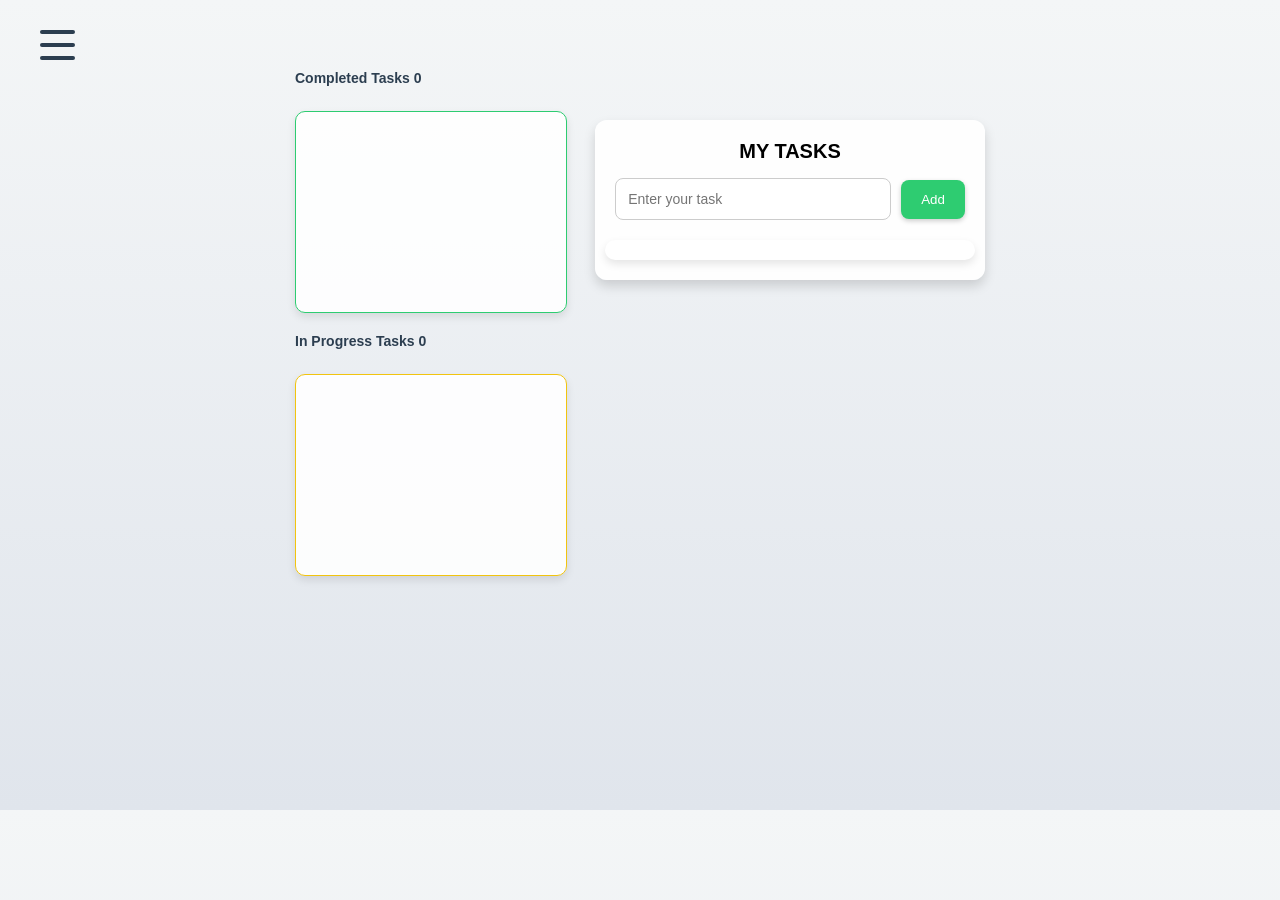
==== index.html @ 32404d9d "Updated project with clean version + menu fixes" ====
<!DOCTYPE html>
<html lang="en">
<head>
  <meta charset="UTF-8">
  <title>Sa3doons</title>
  <link rel="stylesheet" href="style.css">
</head>
<body>

  <!-- Hamburger Menu -->
  <div class="hamburger-menu" id="hamburger">
    <div></div>
    <div></div>
    <div></div>
  </div>

  <!-- Dropdown Menu -->
  <div class="dropdown-menu" id="dropdown-menu">
    <ul>
      <li>New Chat</li>
      <li>Recent</li>
      <li>Settings</li>
    </ul>
  </div>

  <div class="main-container">

    <!-- الصناديق الجديدة على الشمال -->
    <div class="left-container">
      <div class="box-title">Completed Tasks <span id="completed-count">0</span></div>
      <div class="completed-container">
        <ul id="completed-tasks"></ul>
      </div>

      <div class="box-title">In Progress Tasks <span id="inprogress-count">0</span></div>
      <div class="inprogress-container">
        <ul id="inprogress-tasks"></ul>
      </div>
    </div>

    <!-- المستطيل الأوسط + كلمة MY TASKS -->
    <div class="middle-container">
      <div id="page-title">MY TASKS</div>
      <div class="input-container">
        <input type="text" id="task-input" placeholder="Enter your task">
        <button id="add-btn">Add</button>
      </div>
      <div class="task-box">
        <ul id="task-list"></ul>
      </div>
      <div id="message"></div>
    </div>

  </div>

  <script src="script.js"></script>
</body>
</html>
---- style.css ----
body {
  font-family: Arial, sans-serif;
  background: linear-gradient(to bottom, #f4f6f7, #e0e5ec);
  margin: 0;
  padding: 20px;
}

/* Hamburger Menu */
.hamburger-menu {
  width: 35px;
  height: 30px;
  display: flex;
  flex-direction: column;
  justify-content: space-between;
  cursor: pointer;
  margin: 10px 20px;
}
.hamburger-menu div {
  width: 100%;
  height: 4px;
  background-color: #2c3e50;
  border-radius: 2px;
  transition: all 0.3s ease;
}

/* Dropdown Menu */
.dropdown-menu {
  display: none;
  position: absolute;
  top: 50px;
  left: 20px;
  background-color: white;
  border: 1px solid #ccc;
  border-radius: 8px;
  box-shadow: 0 6px 12px rgba(0,0,0,0.15);
  z-index: 100;
}
.dropdown-menu ul {
  list-style: none;
  padding: 10px;
  margin: 0;
}
.dropdown-menu ul li {
  padding: 10px 15px;
  cursor: pointer;
  transition: all 0.2s ease;
}
.dropdown-menu ul li:hover {
  background-color: #f0f4f7;
}

/* الحاوية الرئيسية */
.main-container {
  display: flex;
  justify-content: center;
  align-items: flex-start;
  gap: 50px;
  min-height: 80vh;
}

/* الحاوية الشمال */
.left-container {
  display: flex;
  flex-direction: column;
  gap: 20px;
  flex-shrink: 0;
  align-items: flex-start;
  width: 250px;
}

/* العناوين فوق الصناديق */
.box-title {
  font-size: 14px;
  font-weight: bold;
  margin-bottom: 5px;
  color: #2c3e50;
}

/* الحاويات الجانبية (Stretch) */
.completed-container, .inprogress-container {
  width: 100%;
  min-height: 180px;
  max-height: 400px;
  border-radius: 10px;
  padding: 10px;
  overflow-y: auto;
  background-color: rgba(255,255,255,0.9);
  border: 1px solid #ccc;
  box-shadow: 0 4px 8px rgba(0,0,0,0.1);
}
.completed-container { border-color: #2ecc71; }
.inprogress-container { border-color: #f1c40f; }

/* الحاوية الوسطى */
.middle-container {
  display: flex;
  flex-direction: column;
  align-items: center;
  flex-shrink: 0;
  margin-top: 50px;
  width: 350px;
  background-color: rgba(255,255,255,0.95);
  border-radius: 12px;
  box-shadow: 0 6px 12px rgba(0,0,0,0.15);
  padding: 20px;
}

/* كلمة MY TASKS */
#page-title {
  font-size: 20px;
  font-weight: bold;
  margin-bottom: 15px;
}

/* الإدخال + زر الإضافة */
.input-container {
  display: flex;
  align-items: center;
  margin-bottom: 20px;
}
input {
  padding: 12px;
  width: 250px;
  border: 1px solid #ccc;
  border-radius: 8px;
  font-size: 14px;
}
button {
  padding: 12px 20px;
  background-color: #2ecc71;
  color: white;
  border: none;
  border-radius: 8px;
  cursor: pointer;
  margin-left: 10px;
  box-shadow: 0 2px 5px rgba(0,0,0,0.2);
  transition: all 0.2s ease-in-out;
}
button:hover {
  background-color: #27ae60;
  transform: translateY(-2px);
  box-shadow: 0 4px 10px rgba(0,0,0,0.25);
}

/* مربع المهام */
.task-box {
  width: 100%;
  max-height: 300px;
  border-radius: 10px;
  background-color: #fff;
  overflow-y: auto;
  padding: 10px;
  box-shadow: 0 4px 8px rgba(0,0,0,0.1);
}

ul {
  list-style: none;
  padding: 0;
  margin: 0;
}
li {
  display: flex;
  align-items: center;
  padding: 10px 12px;
  border-bottom: 1px solid #eee;
  margin-bottom: 5px;
  border-radius: 6px;
  background-color: #fafafa;
  transition: all 0.2s ease;
}
li:hover { background-color: #f0f4f7; }
li span.task-text { flex-grow: 1; margin-left: 10px; }
.completed { text-decoration: line-through; color: gray; opacity: 0.7; }

/* زر X */
.delete-btn {
  background-color: red;
  color: white;
  border: none;
  border-radius: 6px;
  width: 32px;
  height: 32px;
  cursor: pointer;
  font-weight: bold;
  display: flex;
  align-items: center;
  justify-content: center;
  font-size: 16px;
  margin-left: 5px;
  transition: all 0.2s;
}
.delete-btn:hover { background-color: darkred; transform: scale(1.1); }

/* زر ✔ */
.done-btn {
  background-color: #2ecc71;
  color: white;
  border: none;
  border-radius: 6px;
  width: 32px;
  height: 32px;
  cursor: pointer;
  font-weight: bold;
  display: flex;
  align-items: center;
  justify-content: center;
  font-size: 16px;
  margin-left: 5px;
  transition: all 0.2s;
}
.done-btn:hover { background-color: #27ae60; transform: scale(1.1); }

/* رسالة الإنجاز */
#message {
  display: none;
  color: #155724;
  background-color: #d4edda;
  border: 1px solid #c3e6cb;
  padding: 10px 20px;
  border-radius: 8px;
  font-weight: bold;
  text-align: center;
  min-width: 200px;
  margin-top: 10px;
}

/* Responsive */
@media screen and (max-width: 768px) {
  .main-container { flex-direction: column; align-items: center; gap: 20px; }
  .left-container { width: 90%; flex-direction: row; justify-content: space-between; }
  .middle-container { width: 90%; margin-top: 20px; }
}
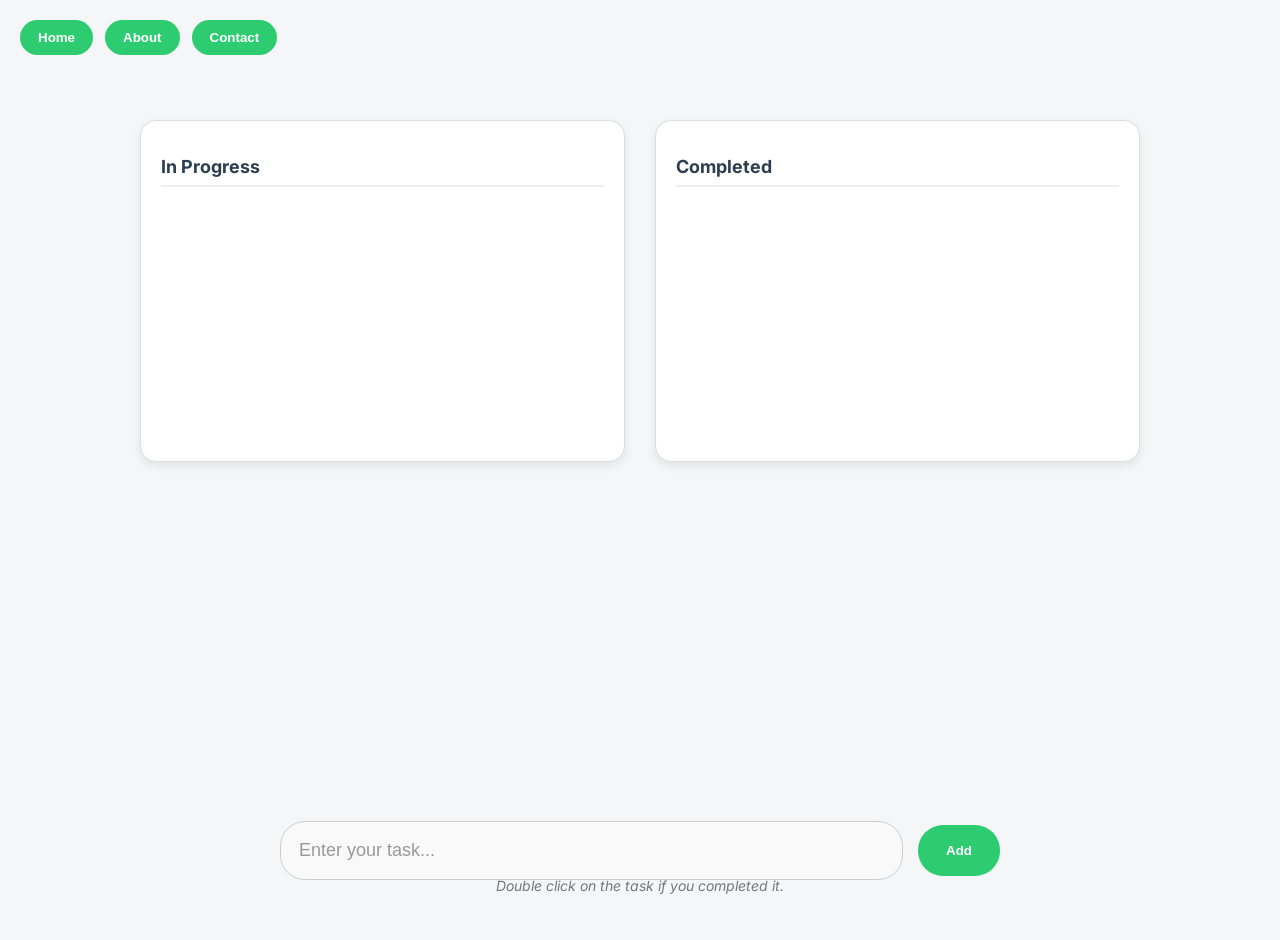
==== commit f89290a4: "Updated project with clean version + menu fixes" ====
--- a/index.html
+++ b/index.html
@@ -2,56 +2,51 @@
 <html lang="en">
 <head>
   <meta charset="UTF-8">
-  <title>Sa3doons</title>
+  <meta name="viewport" content="width=device-width, initial-scale=1.0">
+  <title>To-Do App</title>
   <link rel="stylesheet" href="style.css">
 </head>
 <body>
 
-  <!-- Hamburger Menu -->
-  <div class="hamburger-menu" id="hamburger">
-    <div></div>
-    <div></div>
-    <div></div>
+  <!-- الأزرار فوق -->
+  <div class="top-buttons">
+    <button class="top-btn">Home</button>
+    <button class="top-btn">About</button>
+    <button class="top-btn">Contact</button>
   </div>
 
-  <!-- Dropdown Menu -->
-  <div class="dropdown-menu" id="dropdown-menu">
-    <ul>
-      <li>New Chat</li>
-      <li>Recent</li>
-      <li>Settings</li>
-    </ul>
+  <!-- الأعمدة الجديدة -->
+  <div class="tasks-container">
+    <!-- In Progress -->
+    <div class="task-column">
+      <h2>In Progress</h2>
+      <ul id="inprogress-list">
+        <!-- Tasks هنا -->
+      </ul>
+    </div>
+
+    <!-- Completed -->
+    <div class="task-column">
+      <h2>Completed</h2>
+      <ul id="completed-list">
+        <!-- Tasks هنا -->
+      </ul>
+    </div>
   </div>
 
-  <div class="main-container">
+  <!-- إدخال التاسكات تحت -->
+  <div class="input-container-bottom">
+    <input type="text" id="taskInput" placeholder="Enter your task...">
+    <button id="addTaskBtn">Add</button>
+  </div>
+<div class="hint-message">
+  Double click on the task if you completed it.
+</div>
 
-    <!-- الصناديق الجديدة على الشمال -->
-    <div class="left-container">
-      <div class="box-title">Completed Tasks <span id="completed-count">0</span></div>
-      <div class="completed-container">
-        <ul id="completed-tasks"></ul>
-      </div>
+<p class="hint-message">Double click on the task if you completed it.</p>
 
-      <div class="box-title">In Progress Tasks <span id="inprogress-count">0</span></div>
-      <div class="inprogress-container">
-        <ul id="inprogress-tasks"></ul>
-      </div>
-    </div>
-
-    <!-- المستطيل الأوسط + كلمة MY TASKS -->
-    <div class="middle-container">
-      <div id="page-title">MY TASKS</div>
-      <div class="input-container">
-        <input type="text" id="task-input" placeholder="Enter your task">
-        <button id="add-btn">Add</button>
-      </div>
-      <div class="task-box">
-        <ul id="task-list"></ul>
-      </div>
-      <div id="message"></div>
-    </div>
-
-  </div>
+  <!-- مسج -->
+  <div id="message"></div>
 
   <script src="script.js"></script>
 </body>
--- a/style.css
+++ b/style.css
@@ -1,232 +1,209 @@
+@import url('https://fonts.googleapis.com/css2?family=Inter:wght@400;600;700&display=swap');
+
 body {
-  font-family: Arial, sans-serif;
-  background: linear-gradient(to bottom, #f4f6f7, #e0e5ec);
+  font-family: 'Inter', sans-serif;
   margin: 0;
   padding: 20px;
-}
-
-/* Hamburger Menu */
-.hamburger-menu {
-  width: 35px;
-  height: 30px;
+  min-height: 100vh;
   display: flex;
   flex-direction: column;
-  justify-content: space-between;
+  justify-content: flex-start;
+  align-items: center;
+  background: #f4f6f7;
+  color: #333;
+}
+
+/* الأزرار فوق */
+.top-buttons {
+  position: absolute;
+  top: 20px;
+  left: 20px;
+  display: flex;
+  gap: 12px;
+}
+.top-btn {
+  padding: 10px 18px;
+  border: none;
+  border-radius: 20px;
+  background: #2ecc71;
+  color: #fff;
+  font-weight: 600;
   cursor: pointer;
-  margin: 10px 20px;
-}
-.hamburger-menu div {
+  transition: all 0.3s;
+}
+.top-btn:hover {
+  background: #27ae60;
+  transform: scale(1.05);
+}
+
+/* Container الأعمدة */
+.tasks-container {
+  display: flex;
+  justify-content: center;
+  gap: 30px;
+  margin-top: 100px;
   width: 100%;
-  height: 4px;
-  background-color: #2c3e50;
-  border-radius: 2px;
-  transition: all 0.3s ease;
-}
-
-/* Dropdown Menu */
-.dropdown-menu {
+  max-width: 1000px;
+}
+
+/* Column واحد */
+.task-column {
+  flex: 1;
+  min-height: 300px;
+  background: #fff;
+  padding: 20px;
+  border-radius: 16px;
+  box-shadow: 0 4px 10px rgba(0,0,0,0.08);
+  border: 1px solid #ddd;
+}
+
+/* العنوان */
+.task-column h2 {
+  font-size: 18px;
+  font-weight: 700;
+  color: #2c3e50;
+  margin-bottom: 15px;
+  border-bottom: 2px solid #eee;
+  padding-bottom: 8px;
+}
+
+/* ليست التاسكات */
+.task-column ul {
+  list-style: none;
+  margin: 0;
+  padding: 0;
+}
+
+.task-column li {
+  display: flex;
+  align-items: center;
+  background: #f9f9f9;
+  margin-bottom: 10px;
+  padding: 12px 15px;
+  border-radius: 12px;
+  border: 1px solid #e0e0e0;
+  transition: background 0.3s, transform 0.3s, opacity 0.3s;
+}
+
+.task-column li:hover {
+  background: #eefaf6;
+}
+
+.task-column li span {
+  flex-grow: 1;
+}
+
+.task-column li.completed {
+  text-decoration: line-through;
+  color: #888;
+  opacity: 0.7;
+}
+
+/* الإدخال أسفل */
+.input-container-bottom {
+  position: fixed;
+  bottom: 20px;
+  left: 50%;
+  transform: translateX(-50%);
+  display: flex;
+  align-items: center;
+  width: 720px;
+  justify-content: center;
+  z-index: 100;
+  background: transparent;
+}
+
+.input-container-bottom input {
+  padding: 18px;
+  flex-grow: 1;
+  border: 1px solid #ccc;
+  border-radius: 25px;
+  font-size: 18px;
+  background: #f9f9f9;
+  color: #333;
+  transition: all 0.3s;
+}
+.input-container-bottom input::placeholder { color: #999; }
+.input-container-bottom input:focus { outline: none; border-color: #2ecc71; }
+
+.input-container-bottom button {
+  padding: 18px 28px;
+  margin-left: 15px;
+  border: none;
+  border-radius: 25px;
+  cursor: pointer;
+  font-weight: 700;
+  color: #fff;
+  background: #2ecc71;
+  transition: all 0.3s;
+}
+.input-container-bottom button:hover {
+  transform: scale(1.05);
+  background: #27ae60;
+}
+
+/* المسج (ثابت) */
+#message {
+  position: fixed;
+  top: 80px;
+  left: 50%;
+  transform: translateX(-50%);
   display: none;
-  position: absolute;
-  top: 50px;
-  left: 20px;
-  background-color: white;
-  border: 1px solid #ccc;
-  border-radius: 8px;
-  box-shadow: 0 6px 12px rgba(0,0,0,0.15);
-  z-index: 100;
-}
-.dropdown-menu ul {
-  list-style: none;
-  padding: 10px;
-  margin: 0;
-}
-.dropdown-menu ul li {
-  padding: 10px 15px;
-  cursor: pointer;
-  transition: all 0.2s ease;
-}
-.dropdown-menu ul li:hover {
-  background-color: #f0f4f7;
-}
-
-/* الحاوية الرئيسية */
-.main-container {
-  display: flex;
-  justify-content: center;
-  align-items: flex-start;
-  gap: 50px;
-  min-height: 80vh;
-}
-
-/* الحاوية الشمال */
-.left-container {
-  display: flex;
-  flex-direction: column;
-  gap: 20px;
-  flex-shrink: 0;
-  align-items: flex-start;
-  width: 250px;
-}
-
-/* العناوين فوق الصناديق */
-.box-title {
-  font-size: 14px;
-  font-weight: bold;
-  margin-bottom: 5px;
-  color: #2c3e50;
-}
-
-/* الحاويات الجانبية (Stretch) */
-.completed-container, .inprogress-container {
-  width: 100%;
-  min-height: 180px;
-  max-height: 400px;
-  border-radius: 10px;
-  padding: 10px;
-  overflow-y: auto;
-  background-color: rgba(255,255,255,0.9);
-  border: 1px solid #ccc;
-  box-shadow: 0 4px 8px rgba(0,0,0,0.1);
-}
-.completed-container { border-color: #2ecc71; }
-.inprogress-container { border-color: #f1c40f; }
-
-/* الحاوية الوسطى */
-.middle-container {
-  display: flex;
-  flex-direction: column;
-  align-items: center;
-  flex-shrink: 0;
-  margin-top: 50px;
-  width: 350px;
-  background-color: rgba(255,255,255,0.95);
-  border-radius: 12px;
-  box-shadow: 0 6px 12px rgba(0,0,0,0.15);
-  padding: 20px;
-}
-
-/* كلمة MY TASKS */
-#page-title {
-  font-size: 20px;
-  font-weight: bold;
-  margin-bottom: 15px;
-}
-
-/* الإدخال + زر الإضافة */
-.input-container {
-  display: flex;
-  align-items: center;
-  margin-bottom: 20px;
-}
-input {
-  padding: 12px;
-  width: 250px;
-  border: 1px solid #ccc;
-  border-radius: 8px;
-  font-size: 14px;
-}
-button {
-  padding: 12px 20px;
-  background-color: #2ecc71;
-  color: white;
+  opacity: 0;
+  color: #27ae60;
+  background-color: #d4edda;
+  border: 1px solid #c3e6cb;
+  padding: 12px 25px;
+  border-radius: 25px;
+  font-weight: 700;
+  text-align: center;
+  min-width: 200px;
+  z-index: 200;
+  transition: opacity 0.4s ease;
+}
+
+/* زرار X */
+.delete-btn {
+  background-color: #e74c3c;
+  color: #fff;
   border: none;
-  border-radius: 8px;
-  cursor: pointer;
-  margin-left: 10px;
-  box-shadow: 0 2px 5px rgba(0,0,0,0.2);
-  transition: all 0.2s ease-in-out;
-}
-button:hover {
-  background-color: #27ae60;
-  transform: translateY(-2px);
-  box-shadow: 0 4px 10px rgba(0,0,0,0.25);
-}
-
-/* مربع المهام */
-.task-box {
-  width: 100%;
-  max-height: 300px;
-  border-radius: 10px;
-  background-color: #fff;
-  overflow-y: auto;
-  padding: 10px;
-  box-shadow: 0 4px 8px rgba(0,0,0,0.1);
-}
-
-ul {
-  list-style: none;
-  padding: 0;
-  margin: 0;
-}
-li {
-  display: flex;
-  align-items: center;
-  padding: 10px 12px;
-  border-bottom: 1px solid #eee;
-  margin-bottom: 5px;
-  border-radius: 6px;
-  background-color: #fafafa;
-  transition: all 0.2s ease;
-}
-li:hover { background-color: #f0f4f7; }
-li span.task-text { flex-grow: 1; margin-left: 10px; }
-.completed { text-decoration: line-through; color: gray; opacity: 0.7; }
-
-/* زر X */
-.delete-btn {
-  background-color: red;
-  color: white;
-  border: none;
-  border-radius: 6px;
-  width: 32px;
-  height: 32px;
+  border-radius: 14px;
+  width: 36px;
+  height: 36px;
   cursor: pointer;
   font-weight: bold;
   display: flex;
   align-items: center;
   justify-content: center;
   font-size: 16px;
-  margin-left: 5px;
+  margin-left: 6px;
   transition: all 0.2s;
 }
-.delete-btn:hover { background-color: darkred; transform: scale(1.1); }
-
-/* زر ✔ */
-.done-btn {
-  background-color: #2ecc71;
-  color: white;
-  border: none;
-  border-radius: 6px;
-  width: 32px;
-  height: 32px;
-  cursor: pointer;
-  font-weight: bold;
-  display: flex;
-  align-items: center;
-  justify-content: center;
-  font-size: 16px;
-  margin-left: 5px;
-  transition: all 0.2s;
-}
-.done-btn:hover { background-color: #27ae60; transform: scale(1.1); }
-
-/* رسالة الإنجاز */
-#message {
-  display: none;
-  color: #155724;
-  background-color: #d4edda;
-  border: 1px solid #c3e6cb;
-  padding: 10px 20px;
-  border-radius: 8px;
-  font-weight: bold;
+.delete-btn:hover { background-color: #c0392b; transform: scale(1.1); }
+
+/* Animation for tasks */
+.task-enter {
+  opacity: 0;
+  transform: translateY(10px);
+  background-color: #d4edda; /* أخضر فاتح عند الدخول */
+}
+.task-exit {
+  opacity: 0;
+  transform: translateY(-10px);
+  background-color: #f8d7da; /* أحمر فاتح عند الخروج */
+}
+/* Hint ثابتة تحت صندوق الإدخال */
+.hint-message {
+  position: fixed;
+  bottom: 0; /* تحت خالص */
+  left: 50%;
+  transform: translateX(-50%);
+  font-size: 14px;
+  color: #777; /* رمادي فاتح شبه ChatGPT */
+  background: transparent;
+  padding: 6px 0;
   text-align: center;
-  min-width: 200px;
-  margin-top: 10px;
-}
-
-/* Responsive */
-@media screen and (max-width: 768px) {
-  .main-container { flex-direction: column; align-items: center; gap: 20px; }
-  .left-container { width: 90%; flex-direction: row; justify-content: space-between; }
-  .middle-container { width: 90%; margin-top: 20px; }
-}
+  width: 100%;
+  pointer-events: none; /* عشان ما تمنعش الكليك */
+  font-style: italic;
+}
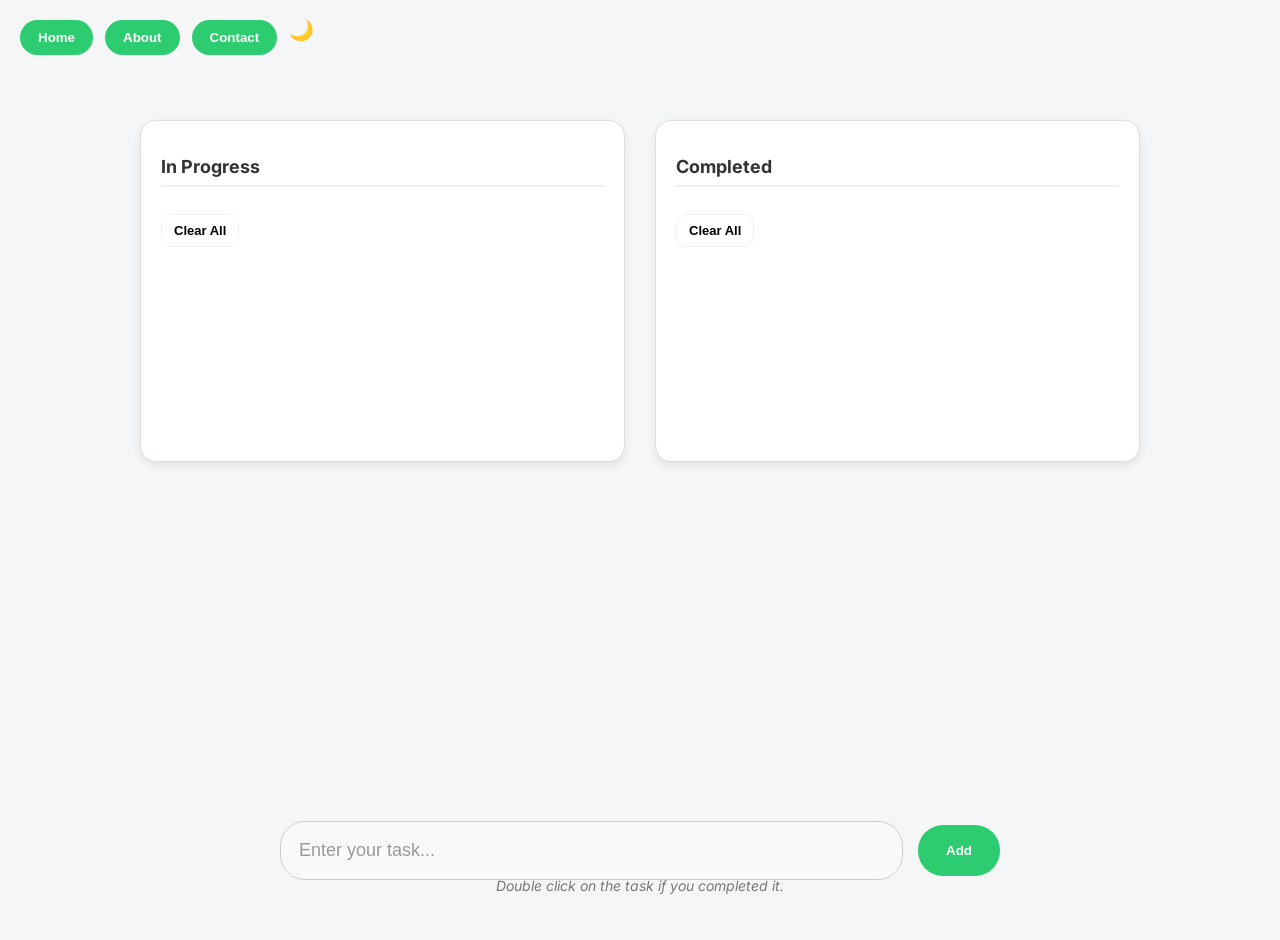
==== commit 3368afd0: "رسالة التعديل" ====
--- a/index.html
+++ b/index.html
@@ -1,18 +1,19 @@
 <!DOCTYPE html>
 <html lang="en">
 <head>
-  <meta charset="UTF-8">
-  <meta name="viewport" content="width=device-width, initial-scale=1.0">
+  <meta charset="UTF-8" />
+  <meta name="viewport" content="width=device-width, initial-scale=1.0"/>
   <title>To-Do App</title>
-  <link rel="stylesheet" href="style.css">
+  <link rel="stylesheet" href="style.css" />
 </head>
 <body>
-
   <!-- الأزرار فوق -->
   <div class="top-buttons">
     <button class="top-btn">Home</button>
     <button class="top-btn">About</button>
     <button class="top-btn">Contact</button>
+    <!-- ايموجي Dark/Light -->
+    <span id="darkModeToggle" title="Toggle dark mode">🌙</span>
   </div>
 
   <!-- الأعمدة الجديدة -->
@@ -23,6 +24,7 @@
       <ul id="inprogress-list">
         <!-- Tasks هنا -->
       </ul>
+      <button class="clear-btn" data-target="inprogress-list">Clear All</button>
     </div>
 
     <!-- Completed -->
@@ -31,6 +33,7 @@
       <ul id="completed-list">
         <!-- Tasks هنا -->
       </ul>
+      <button class="clear-btn" data-target="completed-list">Clear All</button>
     </div>
   </div>
 
@@ -39,11 +42,12 @@
     <input type="text" id="taskInput" placeholder="Enter your task...">
     <button id="addTaskBtn">Add</button>
   </div>
-<div class="hint-message">
-  Double click on the task if you completed it.
-</div>
 
-<p class="hint-message">Double click on the task if you completed it.</p>
+  <div class="hint-message">
+    Double click on the task if you completed it.
+  </div>
+
+  <p class="hint-message">Double click on the task if you completed it.</p>
 
   <!-- مسج -->
   <div id="message"></div>
--- a/style.css
+++ b/style.css
@@ -1,4 +1,42 @@
 @import url('https://fonts.googleapis.com/css2?family=Inter:wght@400;600;700&display=swap');
+
+/* CSS variables (لتسهيل الـ Dark Mode) */
+:root{
+  --bg: #f4f6f7;
+  --card: #ffffff;
+  --text: #333333;
+  --primary: #2ecc71;
+  --primary-hover: #27ae60;
+  --item-bg: #f9f9f9;
+  --item-hover: #eefaf6;
+  --success-bg: #d4edda;
+  --success-border: #c3e6cb;
+  --danger: #e74c3c;
+  --danger-hover: #c0392b;
+  --hint: #777777;
+  --message-text: #27ae60;
+  --message-bg: #d4edda;
+  --message-border: #c3e6cb;
+}
+
+/* Dark theme overrides */
+body.dark{
+  --bg: #071227;
+  --card: #0b1220;
+  --text: #e6eef8;
+  --primary: #2ecc71;
+  --primary-hover: #27ae60;
+  --item-bg: #071a2a;
+  --item-hover: #082532;
+  --success-bg: #08321f;
+  --success-border: #08321f;
+  --danger: #8b2b2b;
+  --danger-hover: #7a2424;
+  --hint: #9aa7b4;
+  --message-text: #9be6a6;
+  --message-bg: #08321f;
+  --message-border: #113b26;
+}
 
 body {
   font-family: 'Inter', sans-serif;
@@ -9,8 +47,9 @@
   flex-direction: column;
   justify-content: flex-start;
   align-items: center;
-  background: #f4f6f7;
-  color: #333;
+  background: var(--bg);
+  color: var(--text);
+  transition: background 0.25s ease, color 0.25s ease;
 }
 
 /* الأزرار فوق */
@@ -25,15 +64,25 @@
   padding: 10px 18px;
   border: none;
   border-radius: 20px;
-  background: #2ecc71;
+  background: var(--primary);
   color: #fff;
   font-weight: 600;
   cursor: pointer;
   transition: all 0.3s;
 }
 .top-btn:hover {
-  background: #27ae60;
+  background: var(--primary-hover);
   transform: scale(1.05);
+}
+
+/* ايموجي الدارك/لايت */
+#darkModeToggle {
+  cursor: pointer;
+  font-size: 20px;
+  line-height: 1;
+  background: none;
+  border: none;
+  padding: 0;
 }
 
 /* Container الأعمدة */
@@ -44,24 +93,28 @@
   margin-top: 100px;
   width: 100%;
   max-width: 1000px;
+  flex-wrap: wrap; /* عشان الموبايل */
 }
 
 /* Column واحد */
 .task-column {
   flex: 1;
   min-height: 300px;
-  background: #fff;
+  background: var(--card);
   padding: 20px;
   border-radius: 16px;
   box-shadow: 0 4px 10px rgba(0,0,0,0.08);
   border: 1px solid #ddd;
+  transition: background 0.25s ease;
+  min-width: 300px;  /* للموبايل */
+  max-width: 100%;
 }
 
 /* العنوان */
 .task-column h2 {
   font-size: 18px;
   font-weight: 700;
-  color: #2c3e50;
+  color: var(--text);
   margin-bottom: 15px;
   border-bottom: 2px solid #eee;
   padding-bottom: 8px;
@@ -77,7 +130,7 @@
 .task-column li {
   display: flex;
   align-items: center;
-  background: #f9f9f9;
+  background: var(--item-bg);
   margin-bottom: 10px;
   padding: 12px 15px;
   border-radius: 12px;
@@ -86,7 +139,7 @@
 }
 
 .task-column li:hover {
-  background: #eefaf6;
+  background: var(--item-hover);
 }
 
 .task-column li span {
@@ -97,6 +150,30 @@
   text-decoration: line-through;
   color: #888;
   opacity: 0.7;
+}
+
+/* زرار Clear All */
+.clear-btn{
+  margin-top: 12px;
+  padding: 8px 12px;
+  border-radius: 10px;
+  border: 1px solid rgba(0,0,0,0.06);
+  background: transparent;
+  cursor: pointer;
+  font-weight: 700;
+  font-size: 13px;
+  transition: transform .15s;
+}
+.clear-btn:hover{ transform: scale(1.03); }
+
+/* ✅ تعديل للـ Dark Mode */
+body.dark .clear-btn {
+  color: #e6eef8;
+  border: 1px solid #445;
+  background: #0f1a2f;
+}
+body.dark .clear-btn:hover {
+  background: #1b2a45;
 }
 
 /* الإدخال أسفل */
@@ -107,7 +184,8 @@
   transform: translateX(-50%);
   display: flex;
   align-items: center;
-  width: 720px;
+  width: 90%;          /* للموبايل */
+  max-width: 720px;    /* للاب */
   justify-content: center;
   z-index: 100;
   background: transparent;
@@ -119,12 +197,12 @@
   border: 1px solid #ccc;
   border-radius: 25px;
   font-size: 18px;
-  background: #f9f9f9;
-  color: #333;
+  background: var(--item-bg);
+  color: var(--text);
   transition: all 0.3s;
 }
 .input-container-bottom input::placeholder { color: #999; }
-.input-container-bottom input:focus { outline: none; border-color: #2ecc71; }
+.input-container-bottom input:focus { outline: none; border-color: var(--primary); }
 
 .input-container-bottom button {
   padding: 18px 28px;
@@ -134,12 +212,12 @@
   cursor: pointer;
   font-weight: 700;
   color: #fff;
-  background: #2ecc71;
+  background: var(--primary);
   transition: all 0.3s;
 }
 .input-container-bottom button:hover {
   transform: scale(1.05);
-  background: #27ae60;
+  background: var(--primary-hover);
 }
 
 /* المسج (ثابت) */
@@ -150,9 +228,9 @@
   transform: translateX(-50%);
   display: none;
   opacity: 0;
-  color: #27ae60;
-  background-color: #d4edda;
-  border: 1px solid #c3e6cb;
+  color: var(--message-text);
+  background-color: var(--message-bg);
+  border: 1px solid var(--message-border);
   padding: 12px 25px;
   border-radius: 25px;
   font-weight: 700;
@@ -164,7 +242,7 @@
 
 /* زرار X */
 .delete-btn {
-  background-color: #e74c3c;
+  background-color: var(--danger);
   color: #fff;
   border: none;
   border-radius: 14px;
@@ -179,31 +257,42 @@
   margin-left: 6px;
   transition: all 0.2s;
 }
-.delete-btn:hover { background-color: #c0392b; transform: scale(1.1); }
+.delete-btn:hover { background-color: var(--danger-hover); transform: scale(1.1); }
 
 /* Animation for tasks */
 .task-enter {
   opacity: 0;
   transform: translateY(10px);
-  background-color: #d4edda; /* أخضر فاتح عند الدخول */
+  background-color: var(--success-bg);
 }
 .task-exit {
   opacity: 0;
   transform: translateY(-10px);
-  background-color: #f8d7da; /* أحمر فاتح عند الخروج */
-}
+  background-color: #f8d7da;
+}
+
+/* Input used for editing */
+.edit-input{
+  padding: 8px 10px;
+  border-radius: 8px;
+  border: 1px solid #ccc;
+  font-size: 16px;
+  width: 100%;
+  box-sizing: border-box;
+}
+
 /* Hint ثابتة تحت صندوق الإدخال */
 .hint-message {
   position: fixed;
-  bottom: 0; /* تحت خالص */
+  bottom: 0;
   left: 50%;
   transform: translateX(-50%);
   font-size: 14px;
-  color: #777; /* رمادي فاتح شبه ChatGPT */
+  color: var(--hint);
   background: transparent;
   padding: 6px 0;
   text-align: center;
   width: 100%;
-  pointer-events: none; /* عشان ما تمنعش الكليك */
+  pointer-events: none;
   font-style: italic;
 }
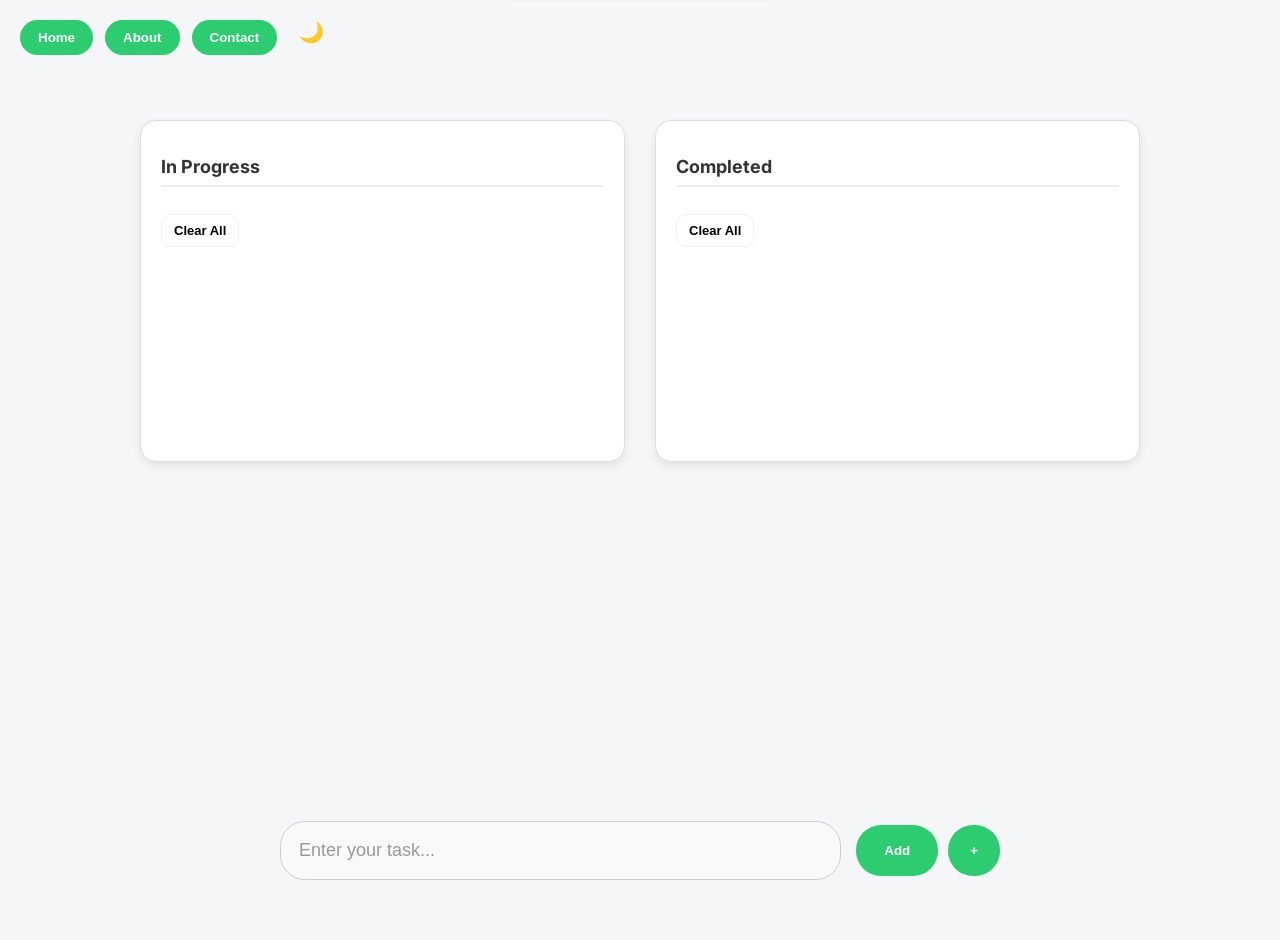
==== commit cf7bb306: "رسالة التعديل" ====
--- a/index.html
+++ b/index.html
@@ -1,3 +1,4 @@
+<!DOCTYPE html> 
 <!DOCTYPE html>
 <html lang="en">
 <head>
@@ -7,51 +8,49 @@
   <link rel="stylesheet" href="style.css" />
 </head>
 <body>
-  <!-- الأزرار فوق -->
+  <!-- Top Buttons -->
   <div class="top-buttons">
     <button class="top-btn">Home</button>
     <button class="top-btn">About</button>
     <button class="top-btn">Contact</button>
-    <!-- ايموجي Dark/Light -->
     <span id="darkModeToggle" title="Toggle dark mode">🌙</span>
   </div>
 
-  <!-- الأعمدة الجديدة -->
+  <!-- Tasks Container -->
   <div class="tasks-container">
-    <!-- In Progress -->
     <div class="task-column">
       <h2>In Progress</h2>
-      <ul id="inprogress-list">
-        <!-- Tasks هنا -->
-      </ul>
+      <ul id="inprogress-list"></ul>
       <button class="clear-btn" data-target="inprogress-list">Clear All</button>
     </div>
 
-    <!-- Completed -->
     <div class="task-column">
       <h2>Completed</h2>
-      <ul id="completed-list">
-        <!-- Tasks هنا -->
-      </ul>
+      <ul id="completed-list"></ul>
       <button class="clear-btn" data-target="completed-list">Clear All</button>
     </div>
   </div>
 
-  <!-- إدخال التاسكات تحت -->
+  <!-- Input Container -->
   <div class="input-container-bottom">
     <input type="text" id="taskInput" placeholder="Enter your task...">
     <button id="addTaskBtn">Add</button>
+    <button id="addWithBtn">+</button>
   </div>
 
-  <div class="hint-message">
-    Double click on the task if you completed it.
+  <!-- Add Task With Date Menu -->
+  <div id="addWithMenu" class="hidden">
+    <button id="addTaskWithDateBtn">Add Task With Date</button>
   </div>
 
-  <p class="hint-message">Double click on the task if you completed it.</p>
+  <div id="dateTimeMenu" class="hidden">
+    <input type="datetime-local" id="taskDateTime">
+    <button id="setDateTimeBtn">Set</button>
+  </div>
 
-  <!-- مسج -->
+  <!-- Message -->
   <div id="message"></div>
 
   <script src="script.js"></script>
 </body>
-</html>
+</html>
--- a/style.css
+++ b/style.css
@@ -1,7 +1,9 @@
 @import url('https://fonts.googleapis.com/css2?family=Inter:wght@400;600;700&display=swap');
 
-/* CSS variables (لتسهيل الـ Dark Mode) */
-:root{
+/* -------------------------
+   Variables (Light Mode)
+------------------------- */
+:root {
   --bg: #f4f6f7;
   --card: #ffffff;
   --text: #333333;
@@ -19,8 +21,8 @@
   --message-border: #c3e6cb;
 }
 
-/* Dark theme overrides */
-body.dark{
+/* Dark Mode Overrides */
+body.dark {
   --bg: #071227;
   --card: #0b1220;
   --text: #e6eef8;
@@ -38,6 +40,7 @@
   --message-border: #113b26;
 }
 
+/* Base Styles */
 body {
   font-family: 'Inter', sans-serif;
   margin: 0;
@@ -45,14 +48,13 @@
   min-height: 100vh;
   display: flex;
   flex-direction: column;
-  justify-content: flex-start;
   align-items: center;
   background: var(--bg);
   color: var(--text);
   transition: background 0.25s ease, color 0.25s ease;
 }
 
-/* الأزرار فوق */
+/* Top Buttons */
 .top-buttons {
   position: absolute;
   top: 20px;
@@ -75,17 +77,14 @@
   transform: scale(1.05);
 }
 
-/* ايموجي الدارك/لايت */
+/* Dark/Light Toggle */
 #darkModeToggle {
   cursor: pointer;
   font-size: 20px;
-  line-height: 1;
-  background: none;
-  border: none;
-  padding: 0;
-}
-
-/* Container الأعمدة */
+  margin-left: 10px;
+}
+
+/* Tasks Container */
 .tasks-container {
   display: flex;
   justify-content: center;
@@ -93,10 +92,9 @@
   margin-top: 100px;
   width: 100%;
   max-width: 1000px;
-  flex-wrap: wrap; /* عشان الموبايل */
-}
-
-/* Column واحد */
+  flex-wrap: wrap;
+}
+
 .task-column {
   flex: 1;
   min-height: 300px;
@@ -106,11 +104,10 @@
   box-shadow: 0 4px 10px rgba(0,0,0,0.08);
   border: 1px solid #ddd;
   transition: background 0.25s ease;
-  min-width: 300px;  /* للموبايل */
+  min-width: 300px;
   max-width: 100%;
 }
 
-/* العنوان */
 .task-column h2 {
   font-size: 18px;
   font-weight: 700;
@@ -120,13 +117,12 @@
   padding-bottom: 8px;
 }
 
-/* ليست التاسكات */
+/* Task List Items */
 .task-column ul {
   list-style: none;
   margin: 0;
   padding: 0;
 }
-
 .task-column li {
   display: flex;
   align-items: center;
@@ -137,23 +133,56 @@
   border: 1px solid #e0e0e0;
   transition: background 0.3s, transform 0.3s, opacity 0.3s;
 }
-
-.task-column li:hover {
-  background: var(--item-hover);
-}
-
-.task-column li span {
-  flex-grow: 1;
-}
-
-.task-column li.completed {
-  text-decoration: line-through;
-  color: #888;
-  opacity: 0.7;
-}
-
-/* زرار Clear All */
-.clear-btn{
+.task-column li:hover { background: var(--item-hover); }
+.task-column li span { flex-grow: 1; }
+.task-column li.completed { text-decoration: line-through; color: #888; opacity: 0.7; }
+
+/* Delete Button */
+.delete-btn {
+  background-color: var(--danger);
+  color: #fff;
+  border: none;
+  border-radius: 14px;
+  width: 36px;
+  height: 36px;
+  cursor: pointer;
+  font-weight: bold;
+  display: flex;
+  align-items: center;
+  justify-content: center;
+  font-size: 16px;
+  margin-left: 6px;
+  transition: all 0.2s;
+}
+.delete-btn:hover {
+  background-color: var(--danger-hover);
+  transform: scale(1.1);
+}
+
+/* Edit Button */
+.edit-btn {
+  background-color: var(--primary);
+  color: #fff;
+  border: none;
+  border-radius: 14px;
+  width: 36px;
+  height: 36px;
+  cursor: pointer;
+  font-weight: bold;
+  display: flex;
+  align-items: center;
+  justify-content: center;
+  font-size: 16px;
+  margin-left: 6px;
+  transition: all 0.2s;
+}
+.edit-btn:hover {
+  background-color: var(--primary-hover);
+  transform: scale(1.1);
+}
+
+/* Clear All Button */
+.clear-btn {
   margin-top: 12px;
   padding: 8px 12px;
   border-radius: 10px;
@@ -164,19 +193,16 @@
   font-size: 13px;
   transition: transform .15s;
 }
-.clear-btn:hover{ transform: scale(1.03); }
-
-/* ✅ تعديل للـ Dark Mode */
+.clear-btn:hover { transform: scale(1.03); }
+
 body.dark .clear-btn {
   color: #e6eef8;
   border: 1px solid #445;
   background: #0f1a2f;
 }
-body.dark .clear-btn:hover {
-  background: #1b2a45;
-}
-
-/* الإدخال أسفل */
+body.dark .clear-btn:hover { background: #1b2a45; }
+
+/* Input Bottom */
 .input-container-bottom {
   position: fixed;
   bottom: 20px;
@@ -184,8 +210,8 @@
   transform: translateX(-50%);
   display: flex;
   align-items: center;
-  width: 90%;          /* للموبايل */
-  max-width: 720px;    /* للاب */
+  width: 90%;
+  max-width: 720px;
   justify-content: center;
   z-index: 100;
   background: transparent;
@@ -215,12 +241,73 @@
   background: var(--primary);
   transition: all 0.3s;
 }
-.input-container-bottom button:hover {
-  transform: scale(1.05);
-  background: var(--primary-hover);
-}
-
-/* المسج (ثابت) */
+.input-container-bottom button:hover { transform: scale(1.05); background: var(--primary-hover); }
+
+/* + Add Task Button */
+#addWithBtn {
+  padding: 18px 22px;
+  margin-left: 10px;
+  border: none;
+  border-radius: 25px;
+  cursor: pointer;
+  font-weight: 700;
+  color: #fff;
+  background: var(--primary);
+  transition: all 0.3s;
+  position: relative;
+}
+#addWithBtn:hover { background: var(--primary-hover); transform: scale(1.05); }
+
+/* Add Task With Date menu above + */
+#addWithMenu {
+  display: none;
+  position: absolute;
+  bottom: 60px;
+  left: 50%;
+  transform: translateX(-50%);
+  background: var(--card);
+  border-radius: 12px;
+  box-shadow: 0 4px 12px rgba(0,0,0,0.1);
+  padding: 8px 12px;
+  cursor: pointer;
+  z-index: 150;
+}
+#addWithMenu:hover { background: var(--item-hover); }
+
+/* DateTime Menu */
+#dateTimeMenu {
+  display: none;
+  position: absolute;
+  bottom: 100%;
+  left: 50%;
+  transform: translateX(-50%) translateY(-10px);
+  background: var(--card);
+  border-radius: 12px;
+  box-shadow: 0 4px 12px rgba(0,0,0,0.1);
+  padding: 12px;
+  z-index: 200;
+  display: flex;
+  flex-direction: column;
+  gap: 8px;
+}
+#dateTimeMenu input[type="datetime-local"] {
+  padding: 8px 10px;
+  border-radius: 8px;
+  border: 1px solid #ccc;
+  font-size: 16px;
+}
+#setDateTimeBtn {
+  padding: 10px;
+  border: none;
+  border-radius: 8px;
+  background: var(--primary);
+  color: #fff;
+  font-weight: 600;
+  cursor: pointer;
+}
+#setDateTimeBtn:hover { background: var(--primary-hover); }
+
+/* Message Popup */
 #message {
   position: fixed;
   top: 80px;
@@ -240,39 +327,12 @@
   transition: opacity 0.4s ease;
 }
 
-/* زرار X */
-.delete-btn {
-  background-color: var(--danger);
-  color: #fff;
-  border: none;
-  border-radius: 14px;
-  width: 36px;
-  height: 36px;
-  cursor: pointer;
-  font-weight: bold;
-  display: flex;
-  align-items: center;
-  justify-content: center;
-  font-size: 16px;
-  margin-left: 6px;
-  transition: all 0.2s;
-}
-.delete-btn:hover { background-color: var(--danger-hover); transform: scale(1.1); }
-
-/* Animation for tasks */
-.task-enter {
-  opacity: 0;
-  transform: translateY(10px);
-  background-color: var(--success-bg);
-}
-.task-exit {
-  opacity: 0;
-  transform: translateY(-10px);
-  background-color: #f8d7da;
-}
-
-/* Input used for editing */
-.edit-input{
+/* Animations */
+.task-enter { opacity: 0; transform: translateY(10px); background-color: var(--success-bg); }
+.task-exit { opacity: 0; transform: translateY(-10px); background-color: #f8d7da; }
+
+/* Edit Input */
+.edit-input {
   padding: 8px 10px;
   border-radius: 8px;
   border: 1px solid #ccc;
@@ -281,7 +341,7 @@
   box-sizing: border-box;
 }
 
-/* Hint ثابتة تحت صندوق الإدخال */
+/* Hint Message */
 .hint-message {
   position: fixed;
   bottom: 0;
@@ -296,3 +356,18 @@
   pointer-events: none;
   font-style: italic;
 }
+
+/* Responsive */
+@media (max-width: 768px) {
+  .tasks-container { flex-direction: column; align-items: stretch; gap: 25px; padding: 0 10px; }
+  .task-column { width: 100%; border-radius: 20px; box-shadow: 0 6px 14px rgba(0,0,0,0.12); }
+  .task-column h2 { font-size: 18px; text-align: center; margin-bottom: 20px; }
+  .input-container-bottom { flex-direction: column; gap: 10px; width: 95%; }
+  .input-container-bottom button { margin-left: 0; width: 100%; }
+  .input-container-bottom input { font-size: 16px; padding: 12px; }
+}
+@media (max-width: 480px) {
+  body { font-size: 14px; }
+  .task-column h2 { font-size: 16px; }
+  .task-column li { font-size: 14px; padding: 10px 12px; }
+}
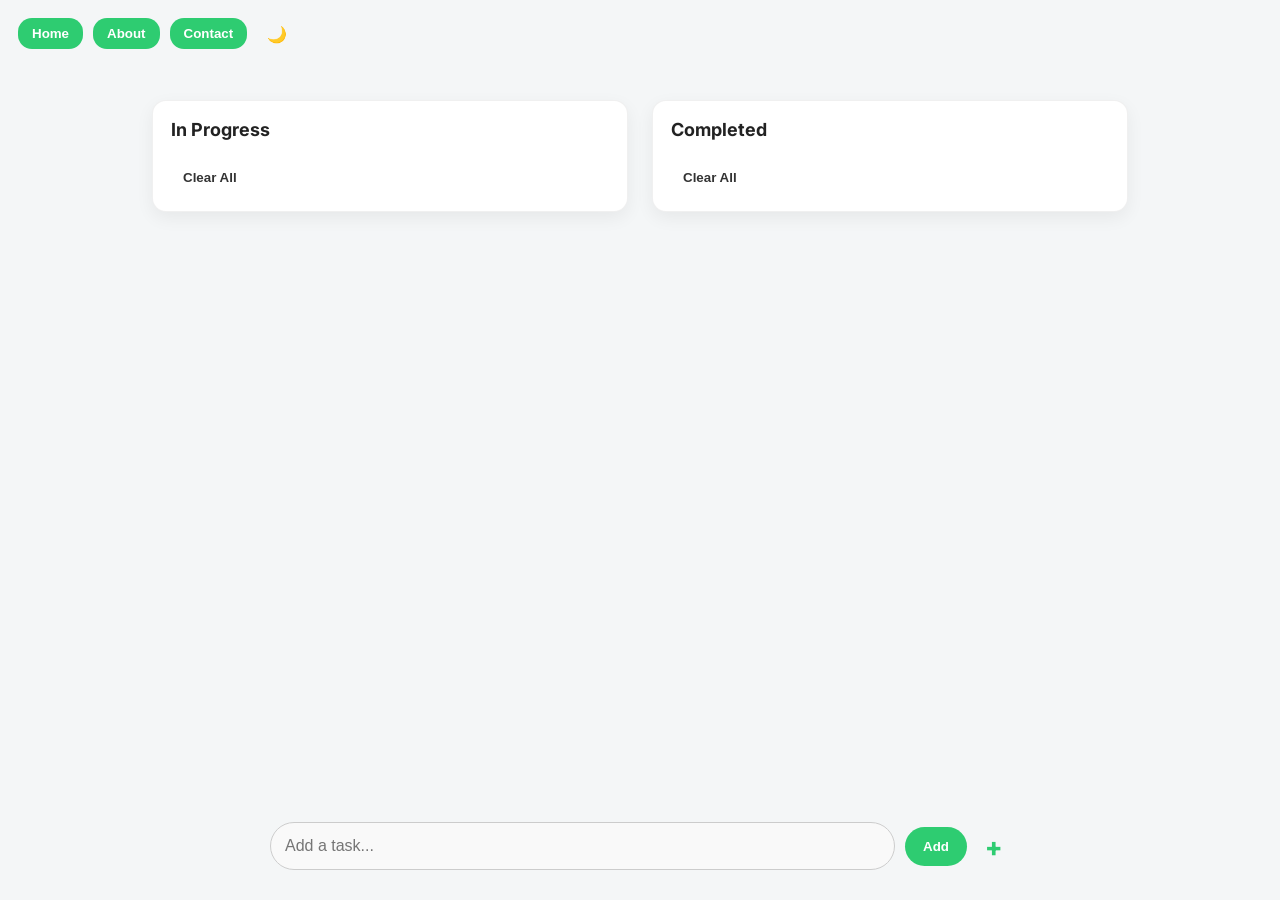
==== commit 2a779e5f: "رسالة التعديل" ====
--- a/index.html
+++ b/index.html
@@ -1,14 +1,13 @@
-<!DOCTYPE html> 
 <!DOCTYPE html>
-<html lang="en">
+<html lang="en" dir="ltr">
 <head>
-  <meta charset="UTF-8" />
-  <meta name="viewport" content="width=device-width, initial-scale=1.0"/>
+  <meta charset="utf-8" />
+  <meta name="viewport" content="width=device-width,initial-scale=1" />
   <title>To-Do App</title>
   <link rel="stylesheet" href="style.css" />
 </head>
 <body>
-  <!-- Top Buttons -->
+  <!-- Top -->
   <div class="top-buttons">
     <button class="top-btn">Home</button>
     <button class="top-btn">About</button>
@@ -16,7 +15,7 @@
     <span id="darkModeToggle" title="Toggle dark mode">🌙</span>
   </div>
 
-  <!-- Tasks Container -->
+  <!-- Tasks -->
   <div class="tasks-container">
     <div class="task-column">
       <h2>In Progress</h2>
@@ -31,26 +30,32 @@
     </div>
   </div>
 
-  <!-- Input Container -->
+  <!-- Input bottom -->
   <div class="input-container-bottom">
-    <input type="text" id="taskInput" placeholder="Enter your task...">
+    <input type="text" id="taskInput" placeholder="Add a task..." />
     <button id="addTaskBtn">Add</button>
-    <button id="addWithBtn">+</button>
+
+    <div class="add-with-wrapper" aria-haspopup="true">
+      <!-- + as plain text -->
+      <span id="plusBtn" role="button" aria-label="More">+</span>
+
+      <!-- small menu above the + -->
+      <div id="addWithMenu" class="menu-card" aria-hidden="true">
+        <button id="addWithDate" class="menu-action">Add Task With Date</button>
+      </div>
+
+      <!-- date/time panel (appears above the small menu) -->
+      <div id="dateTimeMenu" class="menu-card" aria-hidden="true">
+        <label for="dateTimeInput">Pick date &amp; time</label>
+        <input type="datetime-local" id="dateTimeInput" />
+        <button id="setDateTimeBtn">Set</button>
+      </div>
+    </div>
   </div>
 
-  <!-- Add Task With Date Menu -->
-  <div id="addWithMenu" class="hidden">
-    <button id="addTaskWithDateBtn">Add Task With Date</button>
-  </div>
-
-  <div id="dateTimeMenu" class="hidden">
-    <input type="datetime-local" id="taskDateTime">
-    <button id="setDateTimeBtn">Set</button>
-  </div>
-
-  <!-- Message -->
-  <div id="message"></div>
+  <!-- message -->
+  <div id="message" role="status" aria-live="polite"></div>
 
   <script src="script.js"></script>
 </body>
-</html>+</html>
--- a/style.css
+++ b/style.css
@@ -1,373 +1,276 @@
 @import url('https://fonts.googleapis.com/css2?family=Inter:wght@400;600;700&display=swap');
 
-/* -------------------------
-   Variables (Light Mode)
-------------------------- */
-:root {
+:root{
   --bg: #f4f6f7;
   --card: #ffffff;
-  --text: #333333;
+  --text: #222;
   --primary: #2ecc71;
   --primary-hover: #27ae60;
   --item-bg: #f9f9f9;
   --item-hover: #eefaf6;
-  --success-bg: #d4edda;
-  --success-border: #c3e6cb;
   --danger: #e74c3c;
-  --danger-hover: #c0392b;
-  --hint: #777777;
-  --message-text: #27ae60;
-  --message-bg: #d4edda;
-  --message-border: #c3e6cb;
-}
-
-/* Dark Mode Overrides */
-body.dark {
-  --bg: #071227;
-  --card: #0b1220;
-  --text: #e6eef8;
-  --primary: #2ecc71;
-  --primary-hover: #27ae60;
-  --item-bg: #071a2a;
-  --item-hover: #082532;
-  --success-bg: #08321f;
-  --success-border: #08321f;
-  --danger: #8b2b2b;
-  --danger-hover: #7a2424;
-  --hint: #9aa7b4;
-  --message-text: #9be6a6;
-  --message-bg: #08321f;
-  --message-border: #113b26;
-}
-
-/* Base Styles */
-body {
+  --input-border: #ccc;
+  --clear-btn: #333;
+}
+
+/* ====== Dark Mode Fixes ====== */
+body.dark{
+  --bg: #121212;
+  --card: #1e1e1e;
+  --text: #eaeaea;
+  --item-bg: #222;
+  --item-hover: #2b2b2b;
+  --danger: #ff6b6b;
+  --input-border: #555;
+  --clear-btn: #eaeaea;
+}
+
+/* Base */
+*{box-sizing:border-box}
+body{
   font-family: 'Inter', sans-serif;
-  margin: 0;
-  padding: 20px;
-  min-height: 100vh;
-  display: flex;
-  flex-direction: column;
-  align-items: center;
-  background: var(--bg);
-  color: var(--text);
-  transition: background 0.25s ease, color 0.25s ease;
-}
-
-/* Top Buttons */
-.top-buttons {
-  position: absolute;
-  top: 20px;
-  left: 20px;
-  display: flex;
-  gap: 12px;
-}
-.top-btn {
-  padding: 10px 18px;
-  border: none;
-  border-radius: 20px;
-  background: var(--primary);
+  margin:0;
+  padding:20px;
+  min-height:100vh;
+  background:var(--bg);
+  color:var(--text);
+  display:flex;
+  flex-direction:column;
+  align-items:center;
+  transition:background .22s,color .22s;
+  direction: ltr;
+}
+
+/* top buttons */
+.top-buttons{
+  position:absolute;
+  top:18px;
+  left:18px;
+  display:flex;
+  gap:10px;
+  align-items:center;
+}
+.top-btn{
+  padding:8px 14px;
+  border-radius:14px;
+  border:none;
+  background:var(--primary);
+  color:white;
+  font-weight:600;
+  cursor:pointer;
+}
+.top-btn:hover{background:var(--primary-hover)}
+#darkModeToggle{cursor:pointer;margin-left:10px; user-select:none}
+
+/* tasks container */
+.tasks-container{
+  display:flex;
+  gap:24px;
+  margin-top:80px;
+  width:100%;
+  max-width:1000px;
+  flex-wrap:wrap;
+  padding: 0 12px;
+}
+.task-column{
+  flex:1;
+  min-width:300px;
+  background:var(--card);
+  padding:18px;
+  border-radius:14px;
+  box-shadow:0 6px 18px rgba(0,0,0,0.06);
+  border:1px solid rgba(0,0,0,0.06);
+}
+.task-column h2{margin:0 0 12px 0;font-size:18px}
+
+/* lists */
+.task-column ul{list-style:none;margin:0;padding:0}
+.task-column li{
+  display:flex;
+  align-items:center;
+  gap:12px;
+  padding:12px;
+  margin-bottom:10px;
+  background:var(--item-bg);
+  border-radius:12px;
+  border:1px solid rgba(0,0,0,0.04);
+  transition:background .15s,transform .12s;
+}
+.task-column li:hover{background:var(--item-hover); transform:translateY(-2px)}
+
+/* task text takes available space */
+.task-text{flex:1; font-weight:600; font-size:15px;}
+
+/* datetime badge uses variables */
+.datetime-badge{
+  font-size:13px;
+  font-weight:700;
+  color:var(--text);
+  background:var(--card);
+  border:1px solid rgba(255,255,255,0.08);
+  padding:4px 8px;
+  border-radius:8px;
+  min-width:60px;
+  text-align:center;
+}
+
+.datetime-badge.soon{
+  background: #b85b00;
   color: #fff;
-  font-weight: 600;
-  cursor: pointer;
-  transition: all 0.3s;
-}
-.top-btn:hover {
-  background: var(--primary-hover);
-  transform: scale(1.05);
-}
-
-/* Dark/Light Toggle */
-#darkModeToggle {
-  cursor: pointer;
-  font-size: 20px;
-  margin-left: 10px;
-}
-
-/* Tasks Container */
-.tasks-container {
-  display: flex;
-  justify-content: center;
-  gap: 30px;
-  margin-top: 100px;
-  width: 100%;
-  max-width: 1000px;
-  flex-wrap: wrap;
-}
-
-.task-column {
-  flex: 1;
-  min-height: 300px;
-  background: var(--card);
-  padding: 20px;
-  border-radius: 16px;
-  box-shadow: 0 4px 10px rgba(0,0,0,0.08);
-  border: 1px solid #ddd;
-  transition: background 0.25s ease;
-  min-width: 300px;
-  max-width: 100%;
-}
-
-.task-column h2 {
-  font-size: 18px;
-  font-weight: 700;
-  color: var(--text);
-  margin-bottom: 15px;
-  border-bottom: 2px solid #eee;
-  padding-bottom: 8px;
-}
-
-/* Task List Items */
-.task-column ul {
-  list-style: none;
-  margin: 0;
-  padding: 0;
-}
-.task-column li {
-  display: flex;
-  align-items: center;
-  background: var(--item-bg);
-  margin-bottom: 10px;
-  padding: 12px 15px;
-  border-radius: 12px;
-  border: 1px solid #e0e0e0;
-  transition: background 0.3s, transform 0.3s, opacity 0.3s;
-}
-.task-column li:hover { background: var(--item-hover); }
-.task-column li span { flex-grow: 1; }
-.task-column li.completed { text-decoration: line-through; color: #888; opacity: 0.7; }
-
-/* Delete Button */
-.delete-btn {
-  background-color: var(--danger);
-  color: #fff;
-  border: none;
-  border-radius: 14px;
-  width: 36px;
-  height: 36px;
-  cursor: pointer;
-  font-weight: bold;
-  display: flex;
-  align-items: center;
-  justify-content: center;
-  font-size: 16px;
-  margin-left: 6px;
-  transition: all 0.2s;
-}
-.delete-btn:hover {
-  background-color: var(--danger-hover);
-  transform: scale(1.1);
-}
-
-/* Edit Button */
-.edit-btn {
-  background-color: var(--primary);
-  color: #fff;
-  border: none;
-  border-radius: 14px;
-  width: 36px;
-  height: 36px;
-  cursor: pointer;
-  font-weight: bold;
-  display: flex;
-  align-items: center;
-  justify-content: center;
-  font-size: 16px;
-  margin-left: 6px;
-  transition: all 0.2s;
-}
-.edit-btn:hover {
-  background-color: var(--primary-hover);
-  transform: scale(1.1);
-}
-
-/* Clear All Button */
-.clear-btn {
-  margin-top: 12px;
-  padding: 8px 12px;
-  border-radius: 10px;
-  border: 1px solid rgba(0,0,0,0.06);
-  background: transparent;
-  cursor: pointer;
-  font-weight: 700;
-  font-size: 13px;
-  transition: transform .15s;
-}
-.clear-btn:hover { transform: scale(1.03); }
-
-body.dark .clear-btn {
-  color: #e6eef8;
-  border: 1px solid #445;
-  background: #0f1a2f;
-}
-body.dark .clear-btn:hover { background: #1b2a45; }
-
-/* Input Bottom */
-.input-container-bottom {
-  position: fixed;
-  bottom: 20px;
-  left: 50%;
-  transform: translateX(-50%);
-  display: flex;
-  align-items: center;
-  width: 90%;
-  max-width: 720px;
-  justify-content: center;
-  z-index: 100;
-  background: transparent;
-}
-
-.input-container-bottom input {
-  padding: 18px;
-  flex-grow: 1;
-  border: 1px solid #ccc;
-  border-radius: 25px;
-  font-size: 18px;
-  background: var(--item-bg);
-  color: var(--text);
-  transition: all 0.3s;
-}
-.input-container-bottom input::placeholder { color: #999; }
-.input-container-bottom input:focus { outline: none; border-color: var(--primary); }
-
-.input-container-bottom button {
-  padding: 18px 28px;
-  margin-left: 15px;
-  border: none;
-  border-radius: 25px;
-  cursor: pointer;
-  font-weight: 700;
-  color: #fff;
-  background: var(--primary);
-  transition: all 0.3s;
-}
-.input-container-bottom button:hover { transform: scale(1.05); background: var(--primary-hover); }
-
-/* + Add Task Button */
-#addWithBtn {
-  padding: 18px 22px;
-  margin-left: 10px;
-  border: none;
-  border-radius: 25px;
-  cursor: pointer;
-  font-weight: 700;
-  color: #fff;
-  background: var(--primary);
-  transition: all 0.3s;
-  position: relative;
-}
-#addWithBtn:hover { background: var(--primary-hover); transform: scale(1.05); }
-
-/* Add Task With Date menu above + */
-#addWithMenu {
-  display: none;
-  position: absolute;
-  bottom: 60px;
-  left: 50%;
-  transform: translateX(-50%);
-  background: var(--card);
-  border-radius: 12px;
-  box-shadow: 0 4px 12px rgba(0,0,0,0.1);
-  padding: 8px 12px;
-  cursor: pointer;
-  z-index: 150;
-}
-#addWithMenu:hover { background: var(--item-hover); }
-
-/* DateTime Menu */
-#dateTimeMenu {
-  display: none;
-  position: absolute;
-  bottom: 100%;
-  left: 50%;
-  transform: translateX(-50%) translateY(-10px);
-  background: var(--card);
-  border-radius: 12px;
-  box-shadow: 0 4px 12px rgba(0,0,0,0.1);
-  padding: 12px;
-  z-index: 200;
-  display: flex;
-  flex-direction: column;
-  gap: 8px;
-}
-#dateTimeMenu input[type="datetime-local"] {
-  padding: 8px 10px;
-  border-radius: 8px;
-  border: 1px solid #ccc;
-  font-size: 16px;
-}
-#setDateTimeBtn {
-  padding: 10px;
-  border: none;
-  border-radius: 8px;
-  background: var(--primary);
-  color: #fff;
-  font-weight: 600;
-  cursor: pointer;
-}
-#setDateTimeBtn:hover { background: var(--primary-hover); }
-
-/* Message Popup */
-#message {
-  position: fixed;
-  top: 80px;
-  left: 50%;
-  transform: translateX(-50%);
-  display: none;
-  opacity: 0;
-  color: var(--message-text);
-  background-color: var(--message-bg);
-  border: 1px solid var(--message-border);
-  padding: 12px 25px;
-  border-radius: 25px;
-  font-weight: 700;
-  text-align: center;
-  min-width: 200px;
-  z-index: 200;
-  transition: opacity 0.4s ease;
-}
-
-/* Animations */
-.task-enter { opacity: 0; transform: translateY(10px); background-color: var(--success-bg); }
-.task-exit { opacity: 0; transform: translateY(-10px); background-color: #f8d7da; }
-
-/* Edit Input */
-.edit-input {
-  padding: 8px 10px;
-  border-radius: 8px;
-  border: 1px solid #ccc;
-  font-size: 16px;
-  width: 100%;
-  box-sizing: border-box;
-}
-
-/* Hint Message */
-.hint-message {
-  position: fixed;
-  bottom: 0;
-  left: 50%;
-  transform: translateX(-50%);
-  font-size: 14px;
-  color: var(--hint);
-  background: transparent;
-  padding: 6px 0;
-  text-align: center;
-  width: 100%;
-  pointer-events: none;
-  font-style: italic;
-}
-
-/* Responsive */
-@media (max-width: 768px) {
-  .tasks-container { flex-direction: column; align-items: stretch; gap: 25px; padding: 0 10px; }
-  .task-column { width: 100%; border-radius: 20px; box-shadow: 0 6px 14px rgba(0,0,0,0.12); }
-  .task-column h2 { font-size: 18px; text-align: center; margin-bottom: 20px; }
-  .input-container-bottom { flex-direction: column; gap: 10px; width: 95%; }
-  .input-container-bottom button { margin-left: 0; width: 100%; }
-  .input-container-bottom input { font-size: 16px; padding: 12px; }
-}
-@media (max-width: 480px) {
-  body { font-size: 14px; }
-  .task-column h2 { font-size: 16px; }
-  .task-column li { font-size: 14px; padding: 10px 12px; }
-}+}
+.datetime-badge.expired{
+  background: #a70000;
+  color:#fff;
+}
+/* actions (edit/delete) */
+.task-actions{ display:flex; gap:8px; align-items:center }
+.task-actions button{
+  width:36px; height:36px;
+  border-radius:10px;
+  border:none;
+  cursor:pointer;
+  font-weight:700;
+  display:inline-flex;
+  align-items:center;
+  justify-content:center;
+}
+.edit-btn{ background:var(--primary); color:#fff; }
+.delete-btn{ background:var(--danger); color:#fff; }
+
+/* clear btn */
+.clear-btn{
+  margin-top:10px;
+  padding:8px 12px;
+  border-radius:8px;
+  border:none;
+  background:transparent;
+  font-weight:700;
+  cursor:pointer;
+  color: var(--clear-btn);
+}
+
+/* input bottom */
+.input-container-bottom{
+  position:fixed;
+  bottom:20px;
+  left:50%;
+  transform:translateX(-50%);
+  width:90%;
+  max-width:760px;
+  display:flex;
+  align-items:center;
+  gap:10px;
+  z-index:120;
+  padding:10px;
+}
+.input-container-bottom input{
+  padding:14px;
+  border-radius:24px;
+  border:1px solid var(--input-border);
+  flex:1;
+  font-size:16px;
+  background:var(--item-bg);
+  color:var(--text);
+}
+#addTaskBtn{
+  padding:12px 18px;
+  border-radius:22px;
+  border:none;
+  background:var(--primary);
+  color:#fff;
+  font-weight:800;
+  cursor:pointer;
+}
+#addTaskBtn:hover{ background:var(--primary-hover) }
+
+/* add-with wrapper */
+.add-with-wrapper{ position:relative; display:inline-block; width:auto; }
+
+/* + as text (no border) */
+#plusBtn{
+  display:inline-block;
+  font-size:26px;
+  font-weight:800;
+  cursor:pointer;
+  user-select:none;
+  padding:6px 8px;
+  color:var(--primary);
+  transition:transform .15s ease;
+}
+#plusBtn:hover{ transform:scale(1.15) }
+
+/* menu cards (appear above the +) */
+/* default: hidden + small slide animation */
+.menu-card{
+  position:absolute;
+  right:0;
+  bottom:calc(100% + 8px);
+  background:var(--card);
+  padding:10px;
+  border-radius:10px;
+  box-shadow:0 8px 22px rgba(0,0,0,0.12);
+  z-index:250;
+  min-width:200px;
+  opacity:0;
+  transform: translateY(8px) scaleY(0.98);
+  transform-origin: bottom right;
+  pointer-events:none;
+  transition: opacity .18s ease, transform .18s ease;
+}
+
+/* when visible */
+.menu-card.visible{
+  opacity:1;
+  transform: translateY(0) scaleY(1);
+  pointer-events:auto;
+}
+
+/* the date picker menu should sit a bit higher to avoid overlap */
+#dateTimeMenu{ bottom: calc(100% + 64px); }
+
+/* menu contents */
+.menu-action{
+  width:100%;
+  text-align:center;
+  background:transparent;
+  border:none;
+  padding:8px 6px;
+  cursor:pointer;
+  font-weight:700;
+  border-radius:6px;
+}
+.menu-action:hover{ background:var(--item-hover) }
+
+#dateTimeMenu label{display:block;margin-bottom:6px;font-weight:700}
+/* date/time input inside menu */
+#dateTimeMenu input{
+  width:100%;
+  padding:8px;
+  border-radius:8px;
+  border:1px solid #666;
+  background:var(--item-bg);
+  color:var(--text);
+}
+#dateTimeMenu button{ width:100%; padding:8px;border-radius:8px;border:none;background:var(--primary);color:#fff;cursor:pointer}
+
+/* message */
+#message{
+  position:fixed;
+  top:80px;
+  left:50%;
+  transform:translateX(-50%);
+  padding:10px 16px;
+  border-radius:18px;
+  background:#eaf7ee;
+  color:#1b8a4b;
+  font-weight:800;
+  display:none;
+}
+
+/* responsiveness */
+@media (max-width:720px){
+  .tasks-container{ flex-direction:column; padding:0 12px }
+  .input-container-bottom{ flex-direction:column; padding:12px; gap:8px; width:96%; }
+  .menu-card{ right:8px; left:auto; bottom:calc(100% + 10px) }
+  #dateTimeMenu{ bottom:calc(100% + 120px) }
+}
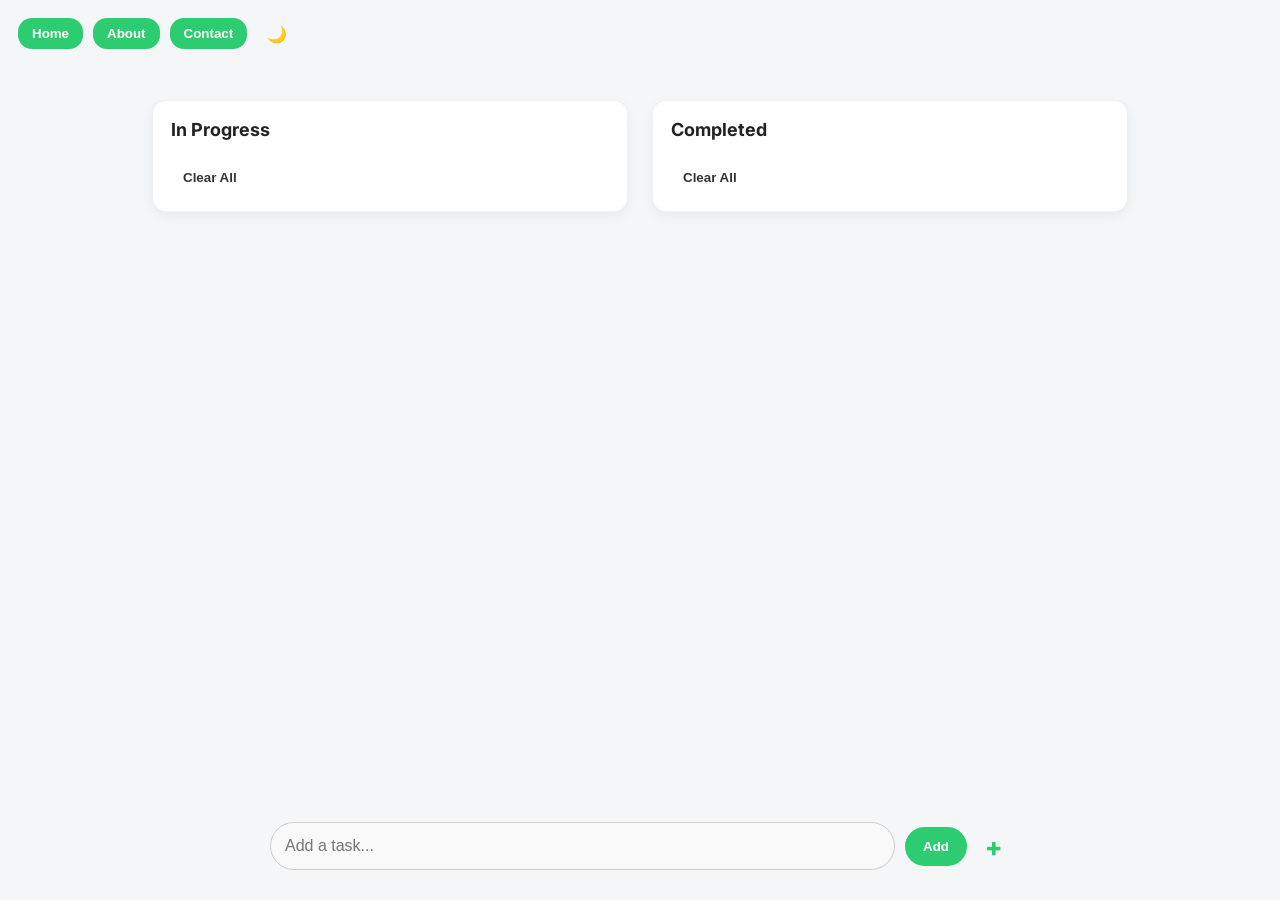
==== commit ccc9a5da: "رسالة التعديل" ====
--- a/index.html
+++ b/index.html
@@ -19,13 +19,12 @@
   <div class="tasks-container">
     <div class="task-column">
       <h2>In Progress</h2>
-      <ul id="inprogress-list"></ul>
+      <ul id="inprogress-list" class="task-list"></ul>
       <button class="clear-btn" data-target="inprogress-list">Clear All</button>
     </div>
-
     <div class="task-column">
       <h2>Completed</h2>
-      <ul id="completed-list"></ul>
+      <ul id="completed-list" class="task-list"></ul>
       <button class="clear-btn" data-target="completed-list">Clear All</button>
     </div>
   </div>
@@ -34,19 +33,13 @@
   <div class="input-container-bottom">
     <input type="text" id="taskInput" placeholder="Add a task..." />
     <button id="addTaskBtn">Add</button>
-
-    <div class="add-with-wrapper" aria-haspopup="true">
-      <!-- + as plain text -->
-      <span id="plusBtn" role="button" aria-label="More">+</span>
-
-      <!-- small menu above the + -->
+    <div class="add-with-wrapper">
+      <span id="plusBtn">+</span>
       <div id="addWithMenu" class="menu-card" aria-hidden="true">
         <button id="addWithDate" class="menu-action">Add Task With Date</button>
       </div>
-
-      <!-- date/time panel (appears above the small menu) -->
       <div id="dateTimeMenu" class="menu-card" aria-hidden="true">
-        <label for="dateTimeInput">Pick date &amp; time</label>
+        <label for="dateTimeInput">Pick date & time</label>
         <input type="datetime-local" id="dateTimeInput" />
         <button id="setDateTimeBtn">Set</button>
       </div>
--- a/style.css
+++ b/style.css
@@ -1,276 +1,83 @@
 @import url('https://fonts.googleapis.com/css2?family=Inter:wght@400;600;700&display=swap');
 
 :root{
-  --bg: #f4f6f7;
-  --card: #ffffff;
-  --text: #222;
-  --primary: #2ecc71;
-  --primary-hover: #27ae60;
-  --item-bg: #f9f9f9;
-  --item-hover: #eefaf6;
-  --danger: #e74c3c;
-  --input-border: #ccc;
-  --clear-btn: #333;
+  --bg:#f4f6f7; --card:#fff; --text:#222; --primary:#2ecc71; --primary-hover:#27ae60;
+  --item-bg:#f9f9f9; --item-hover:#eefaf6; --danger:#e74c3c; --input-border:#ccc; --clear-btn:#333;
+}
+body.dark{
+  --bg:#121212; --card:#1e1e1e; --text:#eaeaea;
+  --item-bg:#222; --item-hover:#2b2b2b; --danger:#ff6b6b; --input-border:#555; --clear-btn:#eaeaea;
+}
+*{box-sizing:border-box;}
+body{
+  font-family:'Inter',sans-serif;margin:0;padding:20px;min-height:100vh;
+  background:var(--bg);color:var(--text);display:flex;flex-direction:column;align-items:center;
+  transition:background .22s,color .22s;direction:ltr;
 }
 
-/* ====== Dark Mode Fixes ====== */
-body.dark{
-  --bg: #121212;
-  --card: #1e1e1e;
-  --text: #eaeaea;
-  --item-bg: #222;
-  --item-hover: #2b2b2b;
-  --danger: #ff6b6b;
-  --input-border: #555;
-  --clear-btn: #eaeaea;
+/* Top Buttons */
+.top-buttons{position:absolute;top:18px;left:18px;display:flex;gap:10px;align-items:center;}
+.top-btn{padding:8px 14px;border-radius:14px;border:none;background:var(--primary);color:white;font-weight:600;cursor:pointer;}
+.top-btn:hover{background:var(--primary-hover);}
+#darkModeToggle{cursor:pointer;margin-left:10px;user-select:none;}
+
+/* Tasks Container */
+.tasks-container{display:flex;gap:24px;margin-top:80px;width:100%;max-width:1000px;flex-wrap:wrap;padding:0 12px;}
+.task-column{flex:1;min-width:300px;background:var(--card);padding:18px;border-radius:14px;box-shadow:0 4px 12px rgba(0,0,0,0.05);border:1px solid rgba(0,0,0,0.06);transition: background .3s, border .3s;}
+.task-column h2{margin:0 0 12px 0;font-size:18px;}
+
+/* Lists */
+.task-column ul{list-style:none;margin:0;padding:0;}
+.task-column li{display:flex;align-items:center;gap:12px;padding:12px;margin-bottom:10px;background:var(--item-bg);border-radius:12px;border:1px solid rgba(0,0,0,0.04);transition:background .15s,transform .12s;}
+.task-column li:hover{background:var(--item-hover);transform:translateY(-2px);}
+.task-text{flex:1;font-weight:600;font-size:15px;}
+
+/* DateTime Badge */
+.datetime-badge{font-size:13px;font-weight:700;color:var(--text);background:var(--card);border:1px solid rgba(255,255,255,0.08);padding:4px 8px;border-radius:8px;min-width:60px;text-align:center;}
+.datetime-badge.soon{background:#b85b00;color:#fff;}
+.datetime-badge.expired{background:#a70000;color:#fff;}
+
+/* Actions */
+.task-actions{display:flex;gap:8px;align-items:center;}
+.task-actions button{width:36px;height:36px;border-radius:10px;border:none;cursor:pointer;font-weight:700;display:inline-flex;align-items:center;justify-content:center;}
+.edit-btn{background:var(--primary);color:#fff;}
+.delete-btn{background:var(--danger);color:#fff;}
+
+/* Clear */
+.clear-btn{margin-top:10px;padding:8px 12px;border-radius:8px;border:none;background:transparent;font-weight:700;cursor:pointer;color:var(--clear-btn);}
+
+/* Input Bottom */
+.input-container-bottom{position:fixed;bottom:20px;left:50%;transform:translateX(-50%);width:90%;max-width:760px;display:flex;align-items:center;gap:10px;z-index:120;padding:10px;}
+.input-container-bottom input{padding:14px;border-radius:24px;border:1px solid var(--input-border);flex:1;font-size:16px;background:var(--item-bg);color:var(--text);}
+#addTaskBtn{padding:12px 18px;border-radius:22px;border:none;background:var(--primary);color:#fff;font-weight:800;cursor:pointer;}
+#addTaskBtn:hover{background:var(--primary-hover);}
+
+/* Plus & Menus */
+.add-with-wrapper{position:relative;display:inline-block;width:auto;}
+#plusBtn{display:inline-block;font-size:26px;font-weight:800;cursor:pointer;user-select:none;padding:6px 8px;color:var(--primary);transition:transform .15s ease;}
+#plusBtn:hover{transform:scale(1.15);}
+.menu-card{position:absolute;right:0;bottom:calc(100% + 8px);background:var(--card);padding:10px;border-radius:10px;box-shadow:0 6px 18px rgba(0,0,0,0.12);z-index:250;min-width:200px;opacity:0;transform: translateY(8px) scaleY(0.98);transform-origin: bottom right;pointer-events:none;transition: opacity .18s ease, transform .18s ease;}
+.menu-card.visible{opacity:1;transform: translateY(0) scaleY(1);pointer-events:auto;}
+#dateTimeMenu{bottom: calc(100% + 64px);}
+.menu-action{width:100%;text-align:center;background:transparent;border:none;padding:8px 6px;cursor:pointer;font-weight:700;border-radius:6px;}
+.menu-action:hover{background:var(--item-hover);}
+#dateTimeMenu label{display:block;margin-bottom:6px;font-weight:700;}
+#dateTimeMenu input{width:100%;padding:8px;border-radius:8px;border:1px solid #666;background:var(--item-bg);color:var(--text);}
+#dateTimeMenu button{width:100%;padding:8px;border-radius:8px;border:none;background:var(--primary);color:#fff;cursor:pointer;}
+
+/* Message */
+#message{position:fixed;top:80px;left:50%;transform:translateX(-50%);padding:10px 16px;border-radius:18px;background:#eaf7ee;color:#1b8a4b;font-weight:800;display:none;transition:opacity .3s;}
+
+/* Responsiveness */
+@media (max-width:720px){
+  .tasks-container{flex-direction:column;padding:0 12px;}
+  .input-container-bottom{flex-direction:row;padding:8px;gap:6px;width:96%;}
+  .menu-card{right:8px;left:auto;bottom:calc(100% + 10px);}
+  #dateTimeMenu{bottom:calc(100% + 120px);}
 }
 
-/* Base */
-*{box-sizing:border-box}
-body{
-  font-family: 'Inter', sans-serif;
-  margin:0;
-  padding:20px;
-  min-height:100vh;
-  background:var(--bg);
-  color:var(--text);
-  display:flex;
-  flex-direction:column;
-  align-items:center;
-  transition:background .22s,color .22s;
-  direction: ltr;
-}
-
-/* top buttons */
-.top-buttons{
-  position:absolute;
-  top:18px;
-  left:18px;
-  display:flex;
-  gap:10px;
-  align-items:center;
-}
-.top-btn{
-  padding:8px 14px;
-  border-radius:14px;
-  border:none;
-  background:var(--primary);
-  color:white;
-  font-weight:600;
-  cursor:pointer;
-}
-.top-btn:hover{background:var(--primary-hover)}
-#darkModeToggle{cursor:pointer;margin-left:10px; user-select:none}
-
-/* tasks container */
-.tasks-container{
-  display:flex;
-  gap:24px;
-  margin-top:80px;
-  width:100%;
-  max-width:1000px;
-  flex-wrap:wrap;
-  padding: 0 12px;
-}
-.task-column{
-  flex:1;
-  min-width:300px;
-  background:var(--card);
-  padding:18px;
-  border-radius:14px;
-  box-shadow:0 6px 18px rgba(0,0,0,0.06);
-  border:1px solid rgba(0,0,0,0.06);
-}
-.task-column h2{margin:0 0 12px 0;font-size:18px}
-
-/* lists */
-.task-column ul{list-style:none;margin:0;padding:0}
-.task-column li{
-  display:flex;
-  align-items:center;
-  gap:12px;
-  padding:12px;
-  margin-bottom:10px;
-  background:var(--item-bg);
-  border-radius:12px;
-  border:1px solid rgba(0,0,0,0.04);
-  transition:background .15s,transform .12s;
-}
-.task-column li:hover{background:var(--item-hover); transform:translateY(-2px)}
-
-/* task text takes available space */
-.task-text{flex:1; font-weight:600; font-size:15px;}
-
-/* datetime badge uses variables */
-.datetime-badge{
-  font-size:13px;
-  font-weight:700;
-  color:var(--text);
-  background:var(--card);
-  border:1px solid rgba(255,255,255,0.08);
-  padding:4px 8px;
-  border-radius:8px;
-  min-width:60px;
-  text-align:center;
-}
-
-.datetime-badge.soon{
-  background: #b85b00;
-  color: #fff;
-}
-.datetime-badge.expired{
-  background: #a70000;
-  color:#fff;
-}
-/* actions (edit/delete) */
-.task-actions{ display:flex; gap:8px; align-items:center }
-.task-actions button{
-  width:36px; height:36px;
-  border-radius:10px;
-  border:none;
-  cursor:pointer;
-  font-weight:700;
-  display:inline-flex;
-  align-items:center;
-  justify-content:center;
-}
-.edit-btn{ background:var(--primary); color:#fff; }
-.delete-btn{ background:var(--danger); color:#fff; }
-
-/* clear btn */
-.clear-btn{
-  margin-top:10px;
-  padding:8px 12px;
-  border-radius:8px;
-  border:none;
-  background:transparent;
-  font-weight:700;
-  cursor:pointer;
-  color: var(--clear-btn);
-}
-
-/* input bottom */
-.input-container-bottom{
-  position:fixed;
-  bottom:20px;
-  left:50%;
-  transform:translateX(-50%);
-  width:90%;
-  max-width:760px;
-  display:flex;
-  align-items:center;
-  gap:10px;
-  z-index:120;
-  padding:10px;
-}
-.input-container-bottom input{
-  padding:14px;
-  border-radius:24px;
-  border:1px solid var(--input-border);
-  flex:1;
-  font-size:16px;
-  background:var(--item-bg);
-  color:var(--text);
-}
-#addTaskBtn{
-  padding:12px 18px;
-  border-radius:22px;
-  border:none;
-  background:var(--primary);
-  color:#fff;
-  font-weight:800;
-  cursor:pointer;
-}
-#addTaskBtn:hover{ background:var(--primary-hover) }
-
-/* add-with wrapper */
-.add-with-wrapper{ position:relative; display:inline-block; width:auto; }
-
-/* + as text (no border) */
-#plusBtn{
-  display:inline-block;
-  font-size:26px;
-  font-weight:800;
-  cursor:pointer;
-  user-select:none;
-  padding:6px 8px;
-  color:var(--primary);
-  transition:transform .15s ease;
-}
-#plusBtn:hover{ transform:scale(1.15) }
-
-/* menu cards (appear above the +) */
-/* default: hidden + small slide animation */
-.menu-card{
-  position:absolute;
-  right:0;
-  bottom:calc(100% + 8px);
-  background:var(--card);
-  padding:10px;
-  border-radius:10px;
-  box-shadow:0 8px 22px rgba(0,0,0,0.12);
-  z-index:250;
-  min-width:200px;
-  opacity:0;
-  transform: translateY(8px) scaleY(0.98);
-  transform-origin: bottom right;
-  pointer-events:none;
-  transition: opacity .18s ease, transform .18s ease;
-}
-
-/* when visible */
-.menu-card.visible{
-  opacity:1;
-  transform: translateY(0) scaleY(1);
-  pointer-events:auto;
-}
-
-/* the date picker menu should sit a bit higher to avoid overlap */
-#dateTimeMenu{ bottom: calc(100% + 64px); }
-
-/* menu contents */
-.menu-action{
-  width:100%;
-  text-align:center;
-  background:transparent;
-  border:none;
-  padding:8px 6px;
-  cursor:pointer;
-  font-weight:700;
-  border-radius:6px;
-}
-.menu-action:hover{ background:var(--item-hover) }
-
-#dateTimeMenu label{display:block;margin-bottom:6px;font-weight:700}
-/* date/time input inside menu */
-#dateTimeMenu input{
-  width:100%;
-  padding:8px;
-  border-radius:8px;
-  border:1px solid #666;
-  background:var(--item-bg);
-  color:var(--text);
-}
-#dateTimeMenu button{ width:100%; padding:8px;border-radius:8px;border:none;background:var(--primary);color:#fff;cursor:pointer}
-
-/* message */
-#message{
-  position:fixed;
-  top:80px;
-  left:50%;
-  transform:translateX(-50%);
-  padding:10px 16px;
-  border-radius:18px;
-  background:#eaf7ee;
-  color:#1b8a4b;
-  font-weight:800;
-  display:none;
-}
-
-/* responsiveness */
-@media (max-width:720px){
-  .tasks-container{ flex-direction:column; padding:0 12px }
-  .input-container-bottom{ flex-direction:column; padding:12px; gap:8px; width:96%; }
-  .menu-card{ right:8px; left:auto; bottom:calc(100% + 10px) }
-  #dateTimeMenu{ bottom:calc(100% + 120px) }
-}
+/* Drag & Drop */
+.task.dragging{opacity:0.5;background:#ddd;border:2px dashed #aaa;}
+.task.smooth-drop{transition:all 0.3s ease;transform:scale(1.02);background:#e8f8f5;}
+.task-list.highlight-drop{background:#d1f2eb;border:2px dashed #1abc9c;}
+.placeholder{background:#d1f2eb;border:2px dashed #1abc9c;border-radius:10px;margin-bottom:10px;}
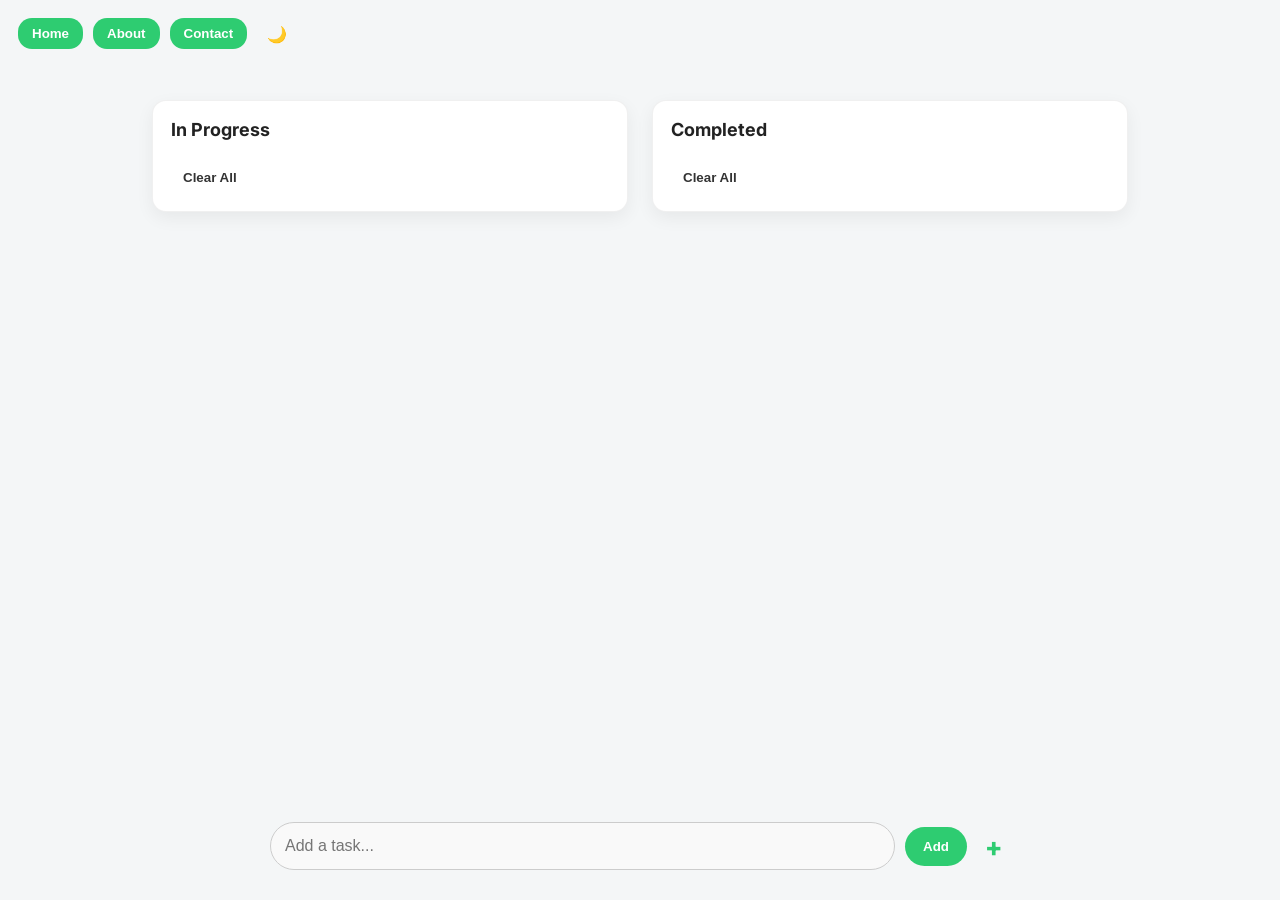
==== commit ede543ff: "رسالة التعديل" ====
--- a/index.html
+++ b/index.html
@@ -19,9 +19,10 @@
   <div class="tasks-container">
     <div class="task-column">
       <h2>In Progress</h2>
-      <ul id="inprogress-list" class="task-list"></ul>
+     <ul id="inprogress-list" class="task-list"></ul>
       <button class="clear-btn" data-target="inprogress-list">Clear All</button>
     </div>
+
     <div class="task-column">
       <h2>Completed</h2>
       <ul id="completed-list" class="task-list"></ul>
@@ -33,13 +34,19 @@
   <div class="input-container-bottom">
     <input type="text" id="taskInput" placeholder="Add a task..." />
     <button id="addTaskBtn">Add</button>
-    <div class="add-with-wrapper">
-      <span id="plusBtn">+</span>
+
+    <div class="add-with-wrapper" aria-haspopup="true">
+      <!-- + as plain text -->
+      <span id="plusBtn" role="button" aria-label="More">+</span>
+
+      <!-- small menu above the + -->
       <div id="addWithMenu" class="menu-card" aria-hidden="true">
         <button id="addWithDate" class="menu-action">Add Task With Date</button>
       </div>
+
+      <!-- date/time panel (appears above the small menu) -->
       <div id="dateTimeMenu" class="menu-card" aria-hidden="true">
-        <label for="dateTimeInput">Pick date & time</label>
+        <label for="dateTimeInput">Pick date &amp; time</label>
         <input type="datetime-local" id="dateTimeInput" />
         <button id="setDateTimeBtn">Set</button>
       </div>
--- a/style.css
+++ b/style.css
@@ -1,83 +1,241 @@
 @import url('https://fonts.googleapis.com/css2?family=Inter:wght@400;600;700&display=swap');
 
 :root{
-  --bg:#f4f6f7; --card:#fff; --text:#222; --primary:#2ecc71; --primary-hover:#27ae60;
-  --item-bg:#f9f9f9; --item-hover:#eefaf6; --danger:#e74c3c; --input-border:#ccc; --clear-btn:#333;
-}
+  --bg: #f4f6f7;
+  --card: #ffffff;
+  --text: #222;
+  --primary: #2ecc71;
+  --primary-hover: #27ae60;
+  --item-bg: #f9f9f9;
+  --item-hover: #eefaf6;
+  --danger: #e74c3c;
+  --input-border: #ccc;
+  --clear-btn: #333;
+}
+
+/* Dark Mode */
 body.dark{
-  --bg:#121212; --card:#1e1e1e; --text:#eaeaea;
-  --item-bg:#222; --item-hover:#2b2b2b; --danger:#ff6b6b; --input-border:#555; --clear-btn:#eaeaea;
-}
-*{box-sizing:border-box;}
+  --bg: #121212;
+  --card: #1e1e1e;
+  --text: #eaeaea;
+  --item-bg: #222;
+  --item-hover: #2b2b2b;
+  --danger: #ff6b6b;
+  --input-border: #555;
+  --clear-btn: #eaeaea;
+}
+
+/* Base */
+*{box-sizing:border-box}
 body{
-  font-family:'Inter',sans-serif;margin:0;padding:20px;min-height:100vh;
-  background:var(--bg);color:var(--text);display:flex;flex-direction:column;align-items:center;
-  transition:background .22s,color .22s;direction:ltr;
+  font-family: 'Inter', sans-serif;
+  margin:0;
+  padding:20px;
+  min-height:100vh;
+  background:var(--bg);
+  color:var(--text);
+  display:flex;
+  flex-direction:column;
+  align-items:center;
+  transition:background .22s,color .22s;
+  direction: ltr;
 }
 
 /* Top Buttons */
-.top-buttons{position:absolute;top:18px;left:18px;display:flex;gap:10px;align-items:center;}
-.top-btn{padding:8px 14px;border-radius:14px;border:none;background:var(--primary);color:white;font-weight:600;cursor:pointer;}
-.top-btn:hover{background:var(--primary-hover);}
-#darkModeToggle{cursor:pointer;margin-left:10px;user-select:none;}
+.top-buttons{
+  position:absolute;
+  top:18px;
+  left:18px;
+  display:flex;
+  gap:10px;
+  align-items:center;
+}
+.top-btn{
+  padding:8px 14px;
+  border-radius:14px;
+  border:none;
+  background:var(--primary);
+  color:white;
+  font-weight:600;
+  cursor:pointer;
+}
+.top-btn:hover{background:var(--primary-hover)}
+#darkModeToggle{cursor:pointer;margin-left:10px; user-select:none}
 
 /* Tasks Container */
-.tasks-container{display:flex;gap:24px;margin-top:80px;width:100%;max-width:1000px;flex-wrap:wrap;padding:0 12px;}
-.task-column{flex:1;min-width:300px;background:var(--card);padding:18px;border-radius:14px;box-shadow:0 4px 12px rgba(0,0,0,0.05);border:1px solid rgba(0,0,0,0.06);transition: background .3s, border .3s;}
-.task-column h2{margin:0 0 12px 0;font-size:18px;}
+.tasks-container{
+  display:flex;
+  gap:24px;
+  margin-top:80px;
+  width:100%;
+  max-width:1000px;
+  flex-wrap:wrap;
+  padding: 0 12px;
+}
+.task-column{
+  flex:1;
+  min-width:300px;
+  background:var(--card);
+  padding:18px;
+  border-radius:14px;
+  box-shadow:0 6px 18px rgba(0,0,0,0.06);
+  border:1px solid rgba(0,0,0,0.06);
+  transition: background .3s, border .3s;
+}
+.task-column h2{margin:0 0 12px 0;font-size:18px}
 
 /* Lists */
-.task-column ul{list-style:none;margin:0;padding:0;}
-.task-column li{display:flex;align-items:center;gap:12px;padding:12px;margin-bottom:10px;background:var(--item-bg);border-radius:12px;border:1px solid rgba(0,0,0,0.04);transition:background .15s,transform .12s;}
-.task-column li:hover{background:var(--item-hover);transform:translateY(-2px);}
-.task-text{flex:1;font-weight:600;font-size:15px;}
+.task-column ul{list-style:none;margin:0;padding:0}
+.task-column li{
+  display:flex;
+  align-items:center;
+  gap:12px;
+  padding:12px;
+  margin-bottom:10px;
+  background:var(--item-bg);
+  border-radius:12px;
+  border:1px solid rgba(0,0,0,0.04);
+  transition:background .15s,transform .12s;
+}
+.task-column li:hover{background:var(--item-hover); transform:translateY(-2px)}
+.task-text{flex:1; font-weight:600; font-size:15px;}
 
 /* DateTime Badge */
-.datetime-badge{font-size:13px;font-weight:700;color:var(--text);background:var(--card);border:1px solid rgba(255,255,255,0.08);padding:4px 8px;border-radius:8px;min-width:60px;text-align:center;}
+.datetime-badge{
+  font-size:13px;
+  font-weight:700;
+  color:var(--text);
+  background:var(--card);
+  border:1px solid rgba(255,255,255,0.08);
+  padding:4px 8px;
+  border-radius:8px;
+  min-width:60px;
+  text-align:center;
+}
 .datetime-badge.soon{background:#b85b00;color:#fff;}
 .datetime-badge.expired{background:#a70000;color:#fff;}
 
 /* Actions */
-.task-actions{display:flex;gap:8px;align-items:center;}
-.task-actions button{width:36px;height:36px;border-radius:10px;border:none;cursor:pointer;font-weight:700;display:inline-flex;align-items:center;justify-content:center;}
-.edit-btn{background:var(--primary);color:#fff;}
-.delete-btn{background:var(--danger);color:#fff;}
+.task-actions{ display:flex; gap:8px; align-items:center }
+.task-actions button{
+  width:36px; height:36px;
+  border-radius:10px;
+  border:none;
+  cursor:pointer;
+  font-weight:700;
+  display:inline-flex;
+  align-items:center;
+  justify-content:center;
+}
+.edit-btn{ background:var(--primary); color:#fff; }
+.delete-btn{ background:var(--danger); color:#fff; }
 
 /* Clear */
-.clear-btn{margin-top:10px;padding:8px 12px;border-radius:8px;border:none;background:transparent;font-weight:700;cursor:pointer;color:var(--clear-btn);}
+.clear-btn{
+  margin-top:10px;
+  padding:8px 12px;
+  border-radius:8px;
+  border:none;
+  background:transparent;
+  font-weight:700;
+  cursor:pointer;
+  color: var(--clear-btn);
+}
 
 /* Input Bottom */
-.input-container-bottom{position:fixed;bottom:20px;left:50%;transform:translateX(-50%);width:90%;max-width:760px;display:flex;align-items:center;gap:10px;z-index:120;padding:10px;}
-.input-container-bottom input{padding:14px;border-radius:24px;border:1px solid var(--input-border);flex:1;font-size:16px;background:var(--item-bg);color:var(--text);}
-#addTaskBtn{padding:12px 18px;border-radius:22px;border:none;background:var(--primary);color:#fff;font-weight:800;cursor:pointer;}
-#addTaskBtn:hover{background:var(--primary-hover);}
+.input-container-bottom{
+  position:fixed;
+  bottom:20px;
+  left:50%;
+  transform:translateX(-50%);
+  width:90%;
+  max-width:760px;
+  display:flex;
+  align-items:center;
+  gap:10px;
+  z-index:120;
+  padding:10px;
+}
+.input-container-bottom input{
+  padding:14px;
+  border-radius:24px;
+  border:1px solid var(--input-border);
+  flex:1;
+  font-size:16px;
+  background:var(--item-bg);
+  color:var(--text);
+}
+#addTaskBtn{
+  padding:12px 18px;
+  border-radius:22px;
+  border:none;
+  background:var(--primary);
+  color:#fff;
+  font-weight:800;
+  cursor:pointer;
+}
+#addTaskBtn:hover{ background:var(--primary-hover) }
 
 /* Plus & Menus */
-.add-with-wrapper{position:relative;display:inline-block;width:auto;}
-#plusBtn{display:inline-block;font-size:26px;font-weight:800;cursor:pointer;user-select:none;padding:6px 8px;color:var(--primary);transition:transform .15s ease;}
-#plusBtn:hover{transform:scale(1.15);}
-.menu-card{position:absolute;right:0;bottom:calc(100% + 8px);background:var(--card);padding:10px;border-radius:10px;box-shadow:0 6px 18px rgba(0,0,0,0.12);z-index:250;min-width:200px;opacity:0;transform: translateY(8px) scaleY(0.98);transform-origin: bottom right;pointer-events:none;transition: opacity .18s ease, transform .18s ease;}
-.menu-card.visible{opacity:1;transform: translateY(0) scaleY(1);pointer-events:auto;}
-#dateTimeMenu{bottom: calc(100% + 64px);}
-.menu-action{width:100%;text-align:center;background:transparent;border:none;padding:8px 6px;cursor:pointer;font-weight:700;border-radius:6px;}
-.menu-action:hover{background:var(--item-hover);}
-#dateTimeMenu label{display:block;margin-bottom:6px;font-weight:700;}
+.add-with-wrapper{ position:relative; display:inline-block; width:auto; }
+#plusBtn{
+  display:inline-block;
+  font-size:26px;
+  font-weight:800;
+  cursor:pointer;
+  user-select:none;
+  padding:6px 8px;
+  color:var(--primary);
+  transition:transform .15s ease;
+}
+#plusBtn:hover{ transform:scale(1.15) }
+.menu-card{
+  position:absolute;
+  right:0;
+  bottom:calc(100% + 8px);
+  background:var(--card);
+  padding:10px;
+  border-radius:10px;
+  box-shadow:0 8px 22px rgba(0,0,0,0.12);
+  z-index:250;
+  min-width:200px;
+  opacity:0;
+  transform: translateY(8px) scaleY(0.98);
+  transform-origin: bottom right;
+  pointer-events:none;
+  transition: opacity .18s ease, transform .18s ease;
+}
+.menu-card.visible{opacity:1; transform: translateY(0) scaleY(1); pointer-events:auto;}
+#dateTimeMenu{ bottom: calc(100% + 64px); }
+.menu-action{ width:100%; text-align:center; background:transparent; border:none; padding:8px 6px; cursor:pointer; font-weight:700; border-radius:6px;}
+.menu-action:hover{ background:var(--item-hover) }
+#dateTimeMenu label{display:block;margin-bottom:6px;font-weight:700}
 #dateTimeMenu input{width:100%;padding:8px;border-radius:8px;border:1px solid #666;background:var(--item-bg);color:var(--text);}
-#dateTimeMenu button{width:100%;padding:8px;border-radius:8px;border:none;background:var(--primary);color:#fff;cursor:pointer;}
+#dateTimeMenu button{ width:100%; padding:8px;border-radius:8px;border:none;background:var(--primary);color:#fff;cursor:pointer}
 
 /* Message */
-#message{position:fixed;top:80px;left:50%;transform:translateX(-50%);padding:10px 16px;border-radius:18px;background:#eaf7ee;color:#1b8a4b;font-weight:800;display:none;transition:opacity .3s;}
+#message{
+  position:fixed;
+  top:80px;
+  left:50%;
+  transform:translateX(-50%);
+  padding:10px 16px;
+  border-radius:18px;
+  background:#eaf7ee;
+  color:#1b8a4b;
+  font-weight:800;
+  display:none;
+}
 
 /* Responsiveness */
 @media (max-width:720px){
-  .tasks-container{flex-direction:column;padding:0 12px;}
-  .input-container-bottom{flex-direction:row;padding:8px;gap:6px;width:96%;}
-  .menu-card{right:8px;left:auto;bottom:calc(100% + 10px);}
-  #dateTimeMenu{bottom:calc(100% + 120px);}
+  .tasks-container{ flex-direction:column; padding:0 12px }
+  .input-container-bottom{ flex-direction: row; padding:8px; gap:6px; width:96%; }
+  .menu-card{ right:8px; left:auto; bottom:calc(100% + 10px) }
+  #dateTimeMenu{ bottom:calc(100% + 120px) }
 }
 
 /* Drag & Drop */
-.task.dragging{opacity:0.5;background:#ddd;border:2px dashed #aaa;}
-.task.smooth-drop{transition:all 0.3s ease;transform:scale(1.02);background:#e8f8f5;}
-.task-list.highlight-drop{background:#d1f2eb;border:2px dashed #1abc9c;}
-.placeholder{background:#d1f2eb;border:2px dashed #1abc9c;border-radius:10px;margin-bottom:10px;}
+.task.dragging { opacity:0.5; background:#ddd; border:2px dashed #aaa; }
+.task.smooth-drop{ transition:all 0.3s ease; transform:scale(1.02); background:#e8f8f5; }
+.task-list.highlight-drop{ background:#d1f2eb; border:2px dashed #1abc9c; }
